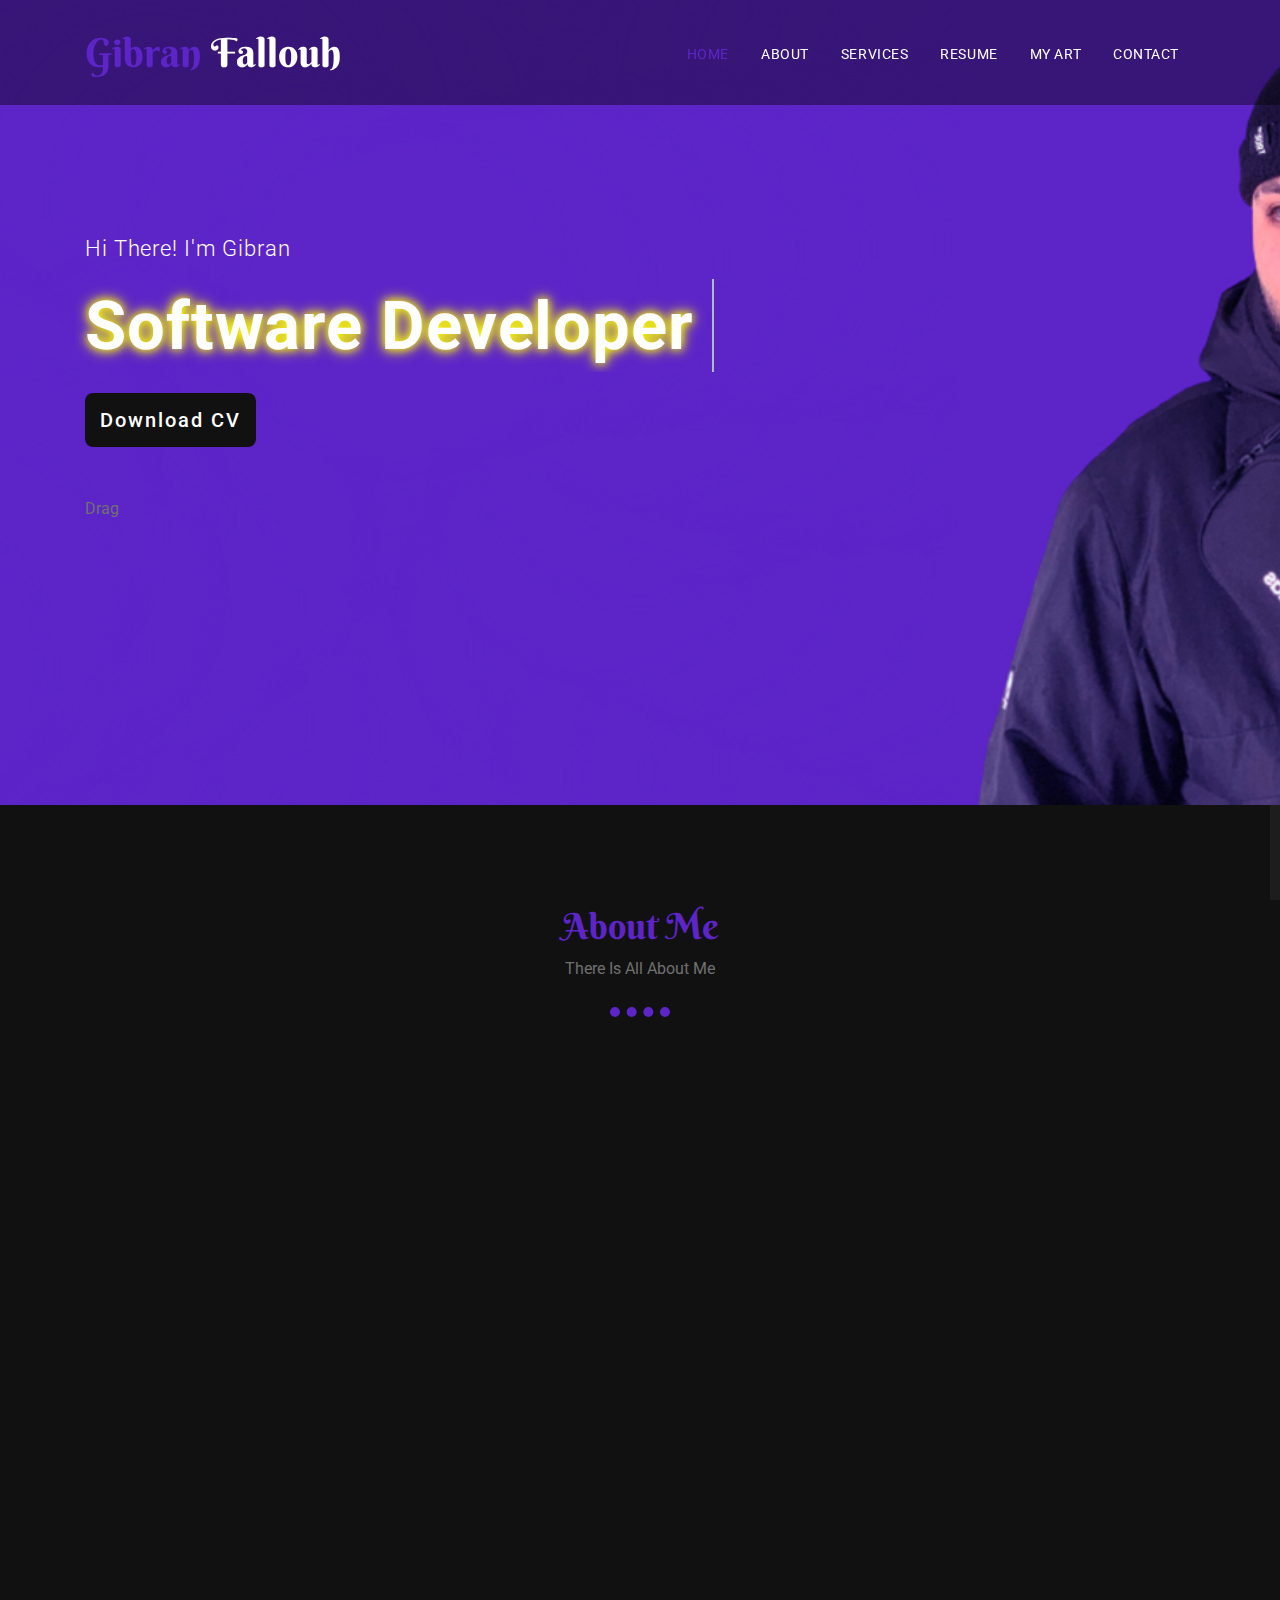
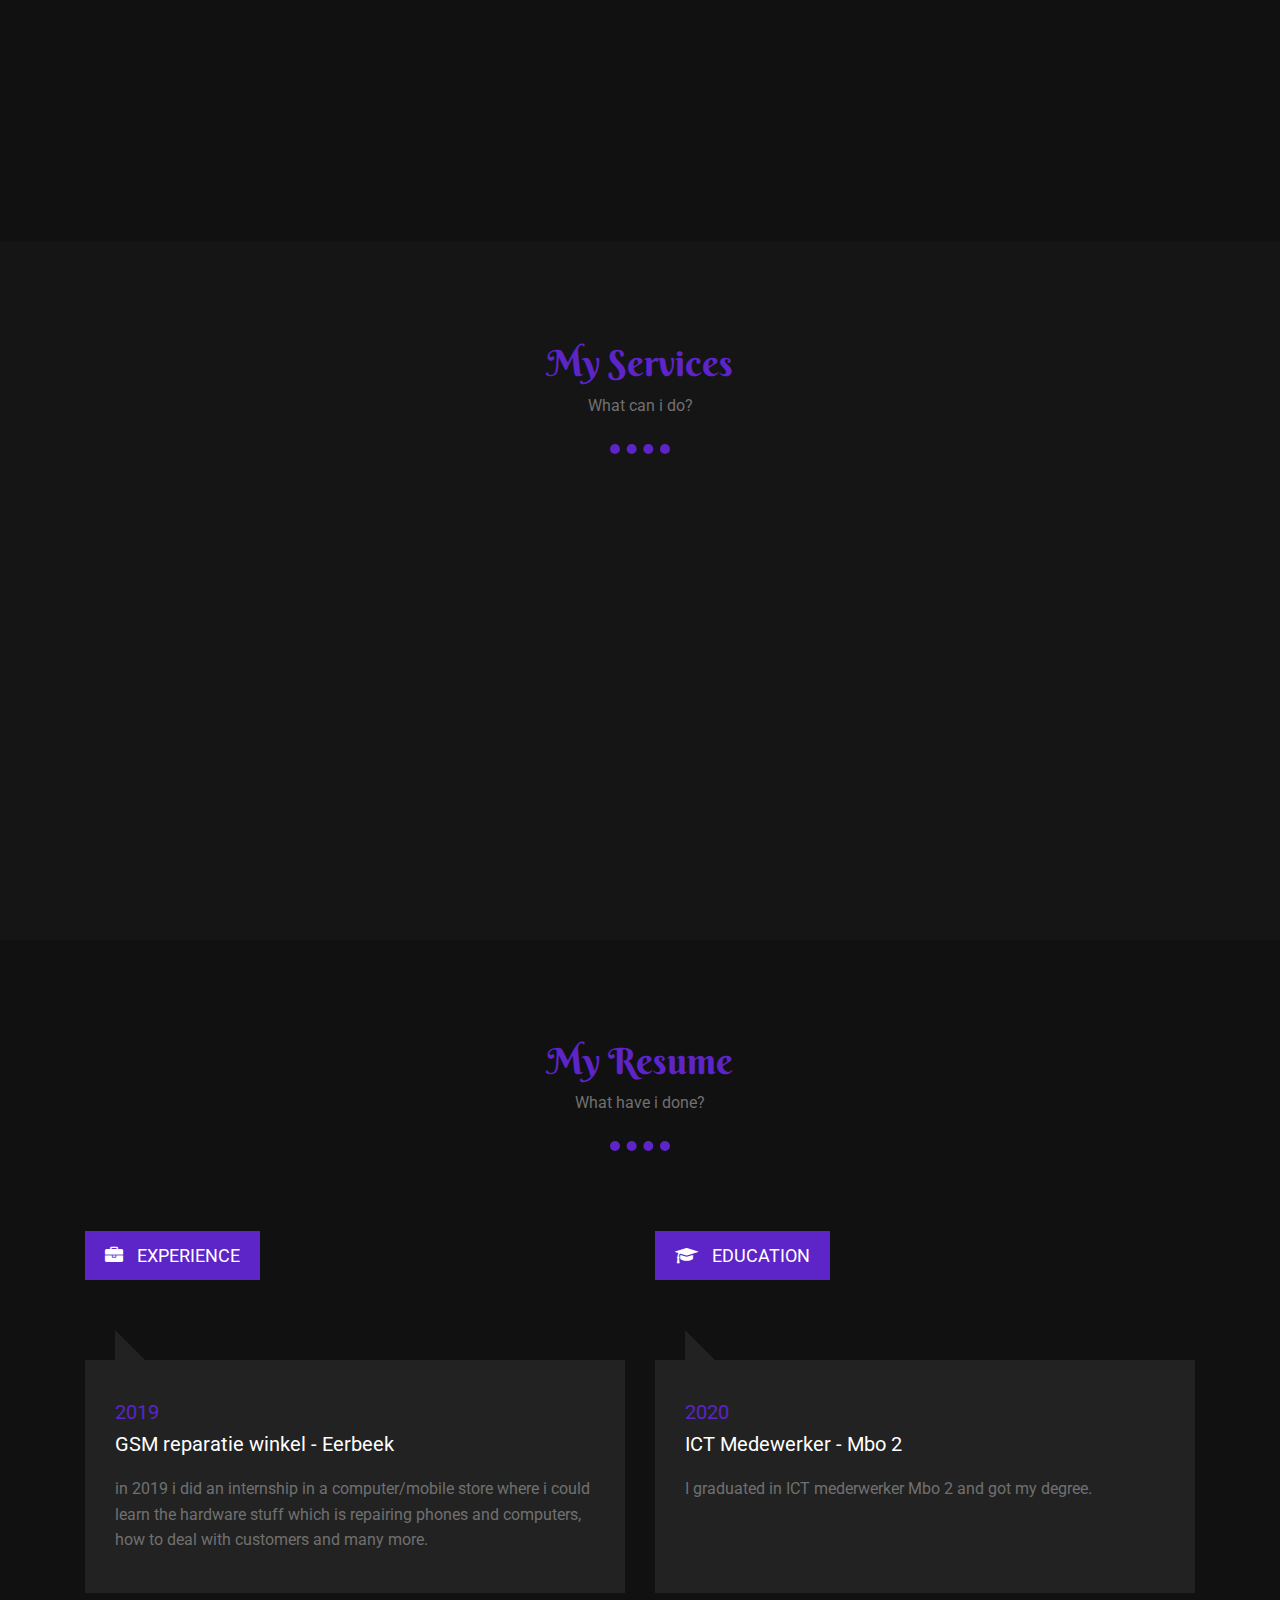
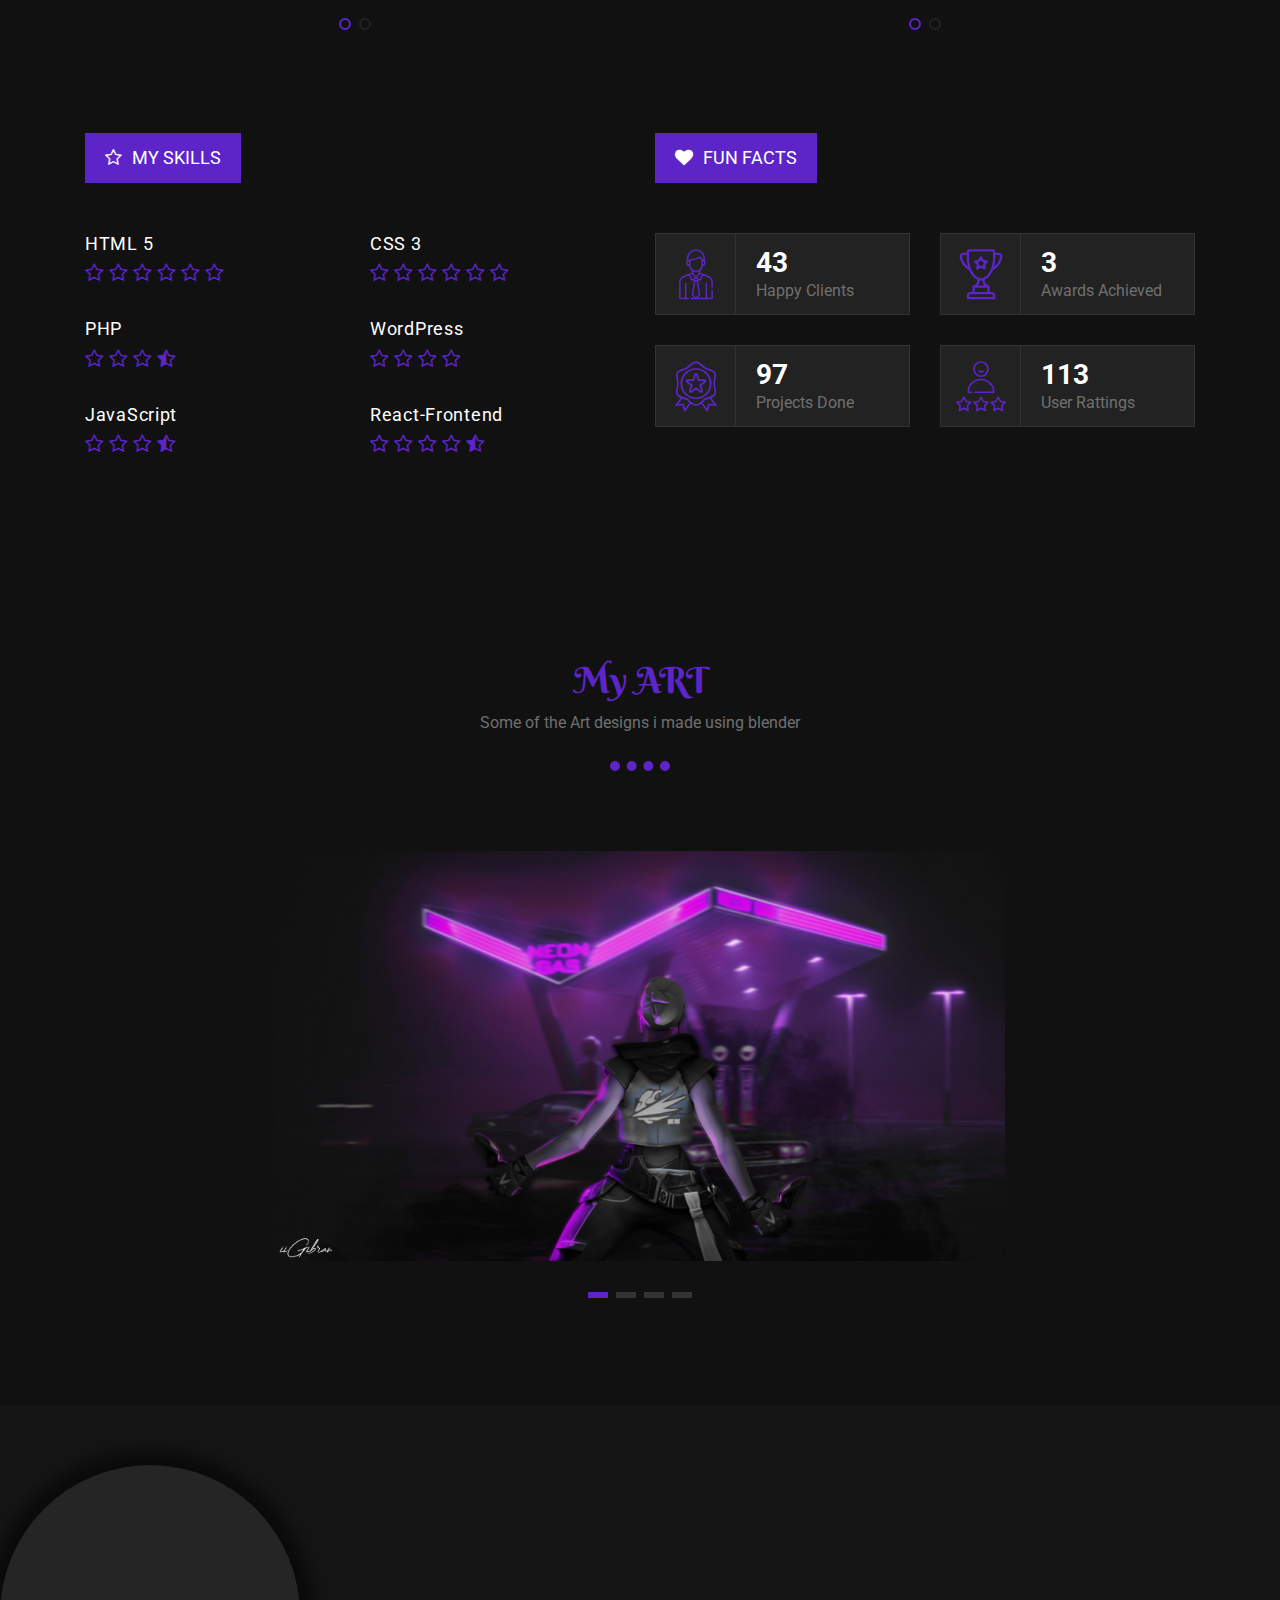
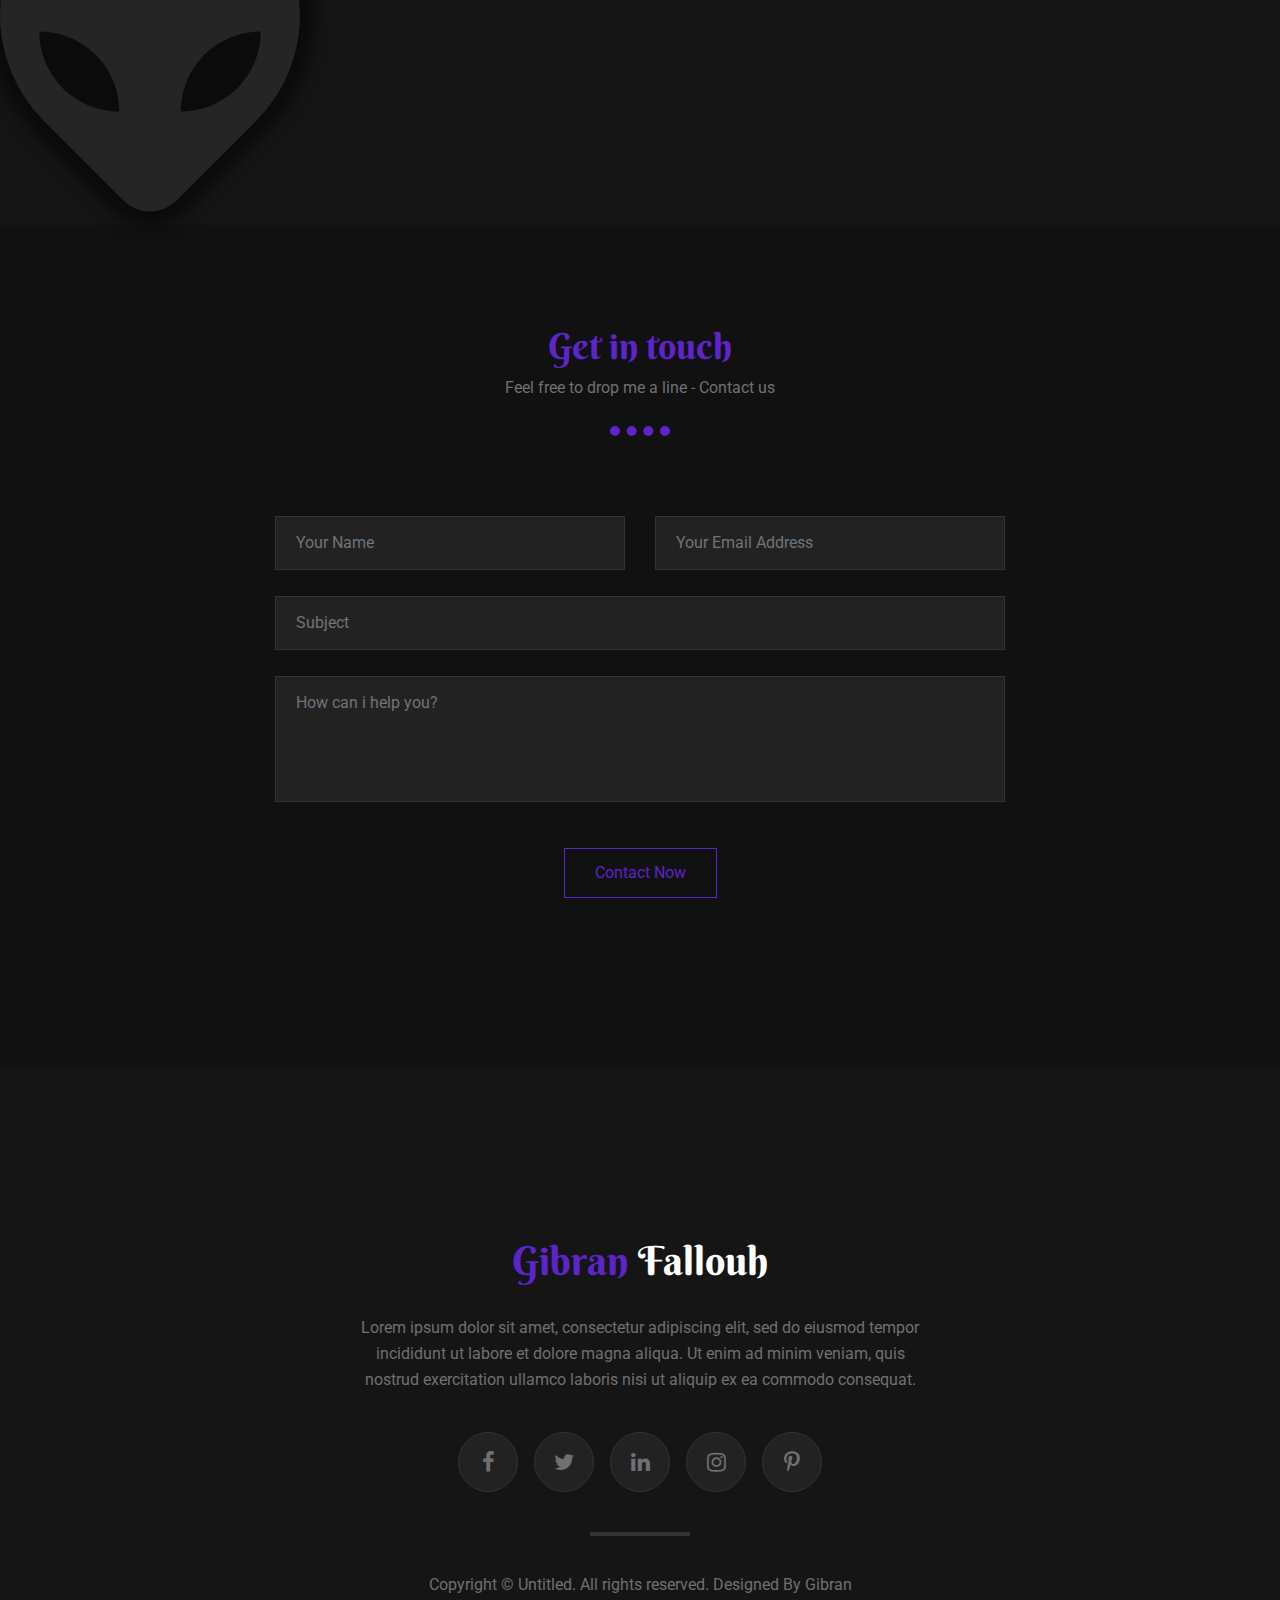
==== index.html @ d89bf800 "Add files via upload" ====
<!DOCTYPE html>
<html lang="en">
<head>
	<!-- Meta -->
	<meta charset="utf-8">
	<meta http-equiv="X-UA-Compatible" content="IE=edge">
	<meta name="viewport" content="width=device-width, initial-scale=1.0">
	<meta name="description" content="">
    <meta name="keywords" content="">
    <meta name="author" content="Awaiken Theme">
	<!-- Page Title -->
	<title>Gibran Portfolio</title>
	<!-- Google Fonts css-->
	<link href="https://fonts.googleapis.com/css?family=Berkshire+Swash%7CRoboto:300,400,400i,500,500i,700,700i,900" rel="stylesheet">
	<!-- Bootstrap css -->
	<link href="css/bootstrap.min.css" rel="stylesheet" media="screen">
	<!-- Font Awesome icon css-->
	<link href="css/font-awesome.min.css" rel="stylesheet" media="screen">
	<link href="css/flaticon.css" rel="stylesheet" media="screen">
	<!-- Swiper's CSS -->
	<link rel="stylesheet" href="css/swiper.min.css">
	<!-- Animated css -->
	<link href="css/animate.css" rel="stylesheet">
	<!-- Magnific Popup CSS -->
	<link href="css/magnific-popup.css" rel="stylesheet">
	<!-- Animation Headline CSS -->
	<link href="css/animation-headline.css" rel="stylesheet">
	<!-- Slick nav css -->
	<link rel="stylesheet" href="css/slicknav.css">
	<!-- Main custom css -->
	<link href="css/custom.css" rel="stylesheet" media="screen">
	<link href="css/scss.scss" rel="stylesheet" media="screen">
	<!-- HTML5 shim and Respond.js for IE8 support of HTML5 elements and media queries -->
    <!-- WARNING: Respond.js doesn't work if you view the page via file:// -->
    <!--[if lt IE 9]>
      <script src="https://oss.maxcdn.com/html5shiv/3.7.2/html5shiv.min.js"></script>
      <script src="https://oss.maxcdn.com/respond/1.4.2/respond.min.js"></script>
    <![endif]-->
</head>
<body data-spy="scroll" data-target="#main-navbar" data-offset="75">
	
<div id="progressbar"></div>
<div id="scrollpath"></div>

	<!-- Preloader starts -->
	<div class="preloader">
		<div class="loader">
			<div class="diamond"></div>
			<div class="diamond"></div>
			<div class="diamond"></div>
		</div>
	</div>
	<!-- Preloader Ends -->
	
	<!-- Header Section Start -->
	<header class="header">
		<nav class="navbar navbar-expand-md navbar-light fixed-top" id="main-navbar">
			<div class="container">
				<!-- Navbar Brand start -->
				<a class="navbar-brand" href="#">
					<h1><span>Gibran</span> Fallouh</h1>
				</a>
				<!-- Navbar Brand end -->
				
				<!-- Navigation Starts -->
				<ul class="navbar-nav ml-auto" id="main-menu">
					<li class="nav-item"><a class="nav-link active" href="#home">Home</a></li>
					<li class="nav-item"><a class="nav-link" href="#about">About</a></li>
					<li class="nav-item"><a class="nav-link" href="#services">Services</a></li>
					<li class="nav-item"><a class="nav-link" href="#resume">Resume</a></li>
					<li class="nav-item"><a class="nav-link" href="#art">My Art</a></li>
					<li class="nav-item"><a class="nav-link" href="#contact">Contact</a></li>
				</ul>
				<!-- Navigation Ends -->				
				
				<div class="navbar-toggle"></div>
				<div id="responsive-menu"></div>
			</div>
		</nav>	
	</header>
	<!-- Header Section End -->
	
	<!-- Banner Slider Section starts -->
	<div class="banner" id="home">
		<div class="container">
			<div class="row">
				<div class="col-lg-6">
					<!-- Banner Content Start -->
					<div class="banner-content">
						<h2 class="cd-headline clip">
							<span class="before-heading" >Hi There! I'm Gibran</span>
							<span class="cd-words-wrapper">
								<b class="is-visible" id="rgb-txt">Software Developer</b>
								<b id="rgb-txt">Web Developer</b>
								<b id="rgb-txt">Web Designer</b>
								<b id="rgb-txt">Gamer</b>
							</span>
						</h2>
						
						<a href="#" class="btn-download">Download CV</a>
					</div>


					<div class="glowy-blob">
						<div></div>
						<div></div>
						<div></div>
						<div></div>
						<div></div>
						<div></div>
						<div></div>
						<div></div>
						<div></div>
						<div></div>
						<div></div>
						<div></div>
						<div></div>
						<div></div>
						<div></div>
					</div>
					
					<span>Drag</span>
					
					<svg xmlns="http://www.w3.org/2000/svg" version="1.1">
					  <defs>
						<filter id="goo">
						  <feGaussianBlur in="SourceGraphic" stdDeviation="10" result="blur" />
						  <feColorMatrix in="blur" mode="matrix" values="1 0 0 0 0  0 1 0 0 0  0 0 1 0 0  0 0 0 19 -9" result="goo" />
						  <feComposite in="SourceGraphic" in2="goo" operator="atop"/>
						</filter>
					  </defs>
					</svg>

					
					<!-- Banner Content End -->
				</div>
			</div>
		</div>
	</div>
	<!-- Banner Slider Section ends -->
	
	<!-- About us Section Starts -->
	<section class="about-us" id="about">
		<div class="container">
			<div class="row">
				<div class="col-md-12">
					<!-- Section title start -->
					<div class="section-title">
						<h2>About Me</h2>
						<p>There Is All About Me</p>
					</div>
					<!-- Section title end -->
				</div>
			</div>
			
			<div class="row">
				<div class="col-lg-4">
					<!-- About image start -->
					<div class="about-image wow fadeInLeft" data-wow-delay="0.3s">
						<img src="images/pfp.jpeg" alt="" />
					</div>
					<!-- About image end -->
				</div>
				
				<div class="col-lg-8">
					<!-- About Content start -->
					<div class="about-content wow fadeInUp" data-wow-delay="0.8s">
						<h3><b id="rgb-txt" style="color: #fff; padding:0px">I'm Gibran</b></h3>
						<p>I'm a 21 year old student, i study Software Developer at <b style="color: #5D24C8;">Roc Nijmegen</b>, currenly im in the third year of my study so all i have left to finish Mbo 3 is 1 year. I love playing video games and <b style="color: #5D24C8;">coding</b>.<br> I believe that i am a very <b style="color: #5D24C8;">creative</b> person because im very into designing stuff and editing.</p>
						
						<p>In my free time i try to <b style="color: #5D24C8;">learn</b> new programming languages and try to practice coding by making websites, small projects etc.</p>
						
						<ul>
							<li><i class="flaticon-calendar"></i><b>Date of birth:</b> 10 may 2001</li>
							<li><i class="flaticon-flag"></i><b>Nationality:</b> Dutch</li>
							<li><i class="flaticon-freelance"></i><b>Study:</b> Software Developer <b style="color: #5D24C8;">Mbo 4 Roc Nijmegen</b></li>
							<li><i class="flaticon-phone-call"></i><b>Phone:</b> +31 685817015</li>
							<li><i class="flaticon-placeholder"></i><b>Address:</b> Velp, The Netherlands</li>
							<li><i class="flaticon-email"></i><b>Email:</b> 2001.gibran.fallouh@gmail.com</li>
							<li><i class="flaticon-translation"></i><b>Spoken Langages:</b> English - Dutch - Arabic</li>

						</ul>
					<br><br><br>
							<a style="position:relative; background-color: #5D24C8;" href="#" class="btn-download">Download CV?</a>

					</div>

					<!-- About Content End -->
				</div>
			</div>
		</div>
	</section>
	<!-- About us Section Ends -->
	
	<!-- Services Section Starts -->
	<section class="services" id="services">
		<div class="container">
			<div class="row">
				<div class="col-md-12">
					<!-- Section title start -->
					<div class="section-title">
						<h2>My Services</h2>
						<p>What can i do?</p>
					</div>
					<!-- Section title end -->
				</div>
			</div>
			
			<div class="row">
				<div class="col-md-4">
					<!-- Service Single Start -->
					<div class="service-single wow fadeInUp" data-wow-delay="0.3s">
						<div class="icon-box">
							<i class="flaticon-idea"></i>
						</div>
						
						<h3>Web Design</h3>
						<p>I can design websites to make them look modern, simple, creative and responsive aswell! this proftolio is an example of my work.</p>
					</div>
					<!-- Service Single End -->
				</div>
				
				<div class="col-md-4">
					<!-- Service Single Start -->
					<div class="service-single wow fadeInUp" data-wow-delay="0.6s">
						<div class="icon-box">
							<i class="flaticon-translation"></i>
						</div>
						
						<h3>Web Developer</h3>
						<p>Developing a website is something i can surely do i have had multiple projects where i made websites for school and for my self.</p>
					</div>
					<!-- Service Single End -->
				</div>
				
				<div class="col-md-4">
					<!-- Service Single Start -->
					<div class="service-single wow fadeInUp" data-wow-delay="0.9s">
						<div class="icon-box">
							<i class="flaticon-support"></i>
						</div>
						
						<h3>Gaming</h3>
						<p>Aside from coding im a Gamer i play games since i was a child i try to combind my gaming hobby with designing and coding.</p>
					</div>
					<!-- Service Single End -->
				</div>
				
			</div>
		</div>
	</section>
	<!-- Services Section Ends -->
	
	<!-- My Resume Section Starts -->
	<section class="my-resume" id="resume">
		<div class="container">
			<div class="row">
				<div class="col-md-12">
					<!-- Section title start -->
					<div class="section-title">
						<h2>My Resume</h2>
						<p>What have i done?</p>
					</div>
					<!-- Section title end -->
				</div>
			</div>
			
			<div class="row mb-5 pb-5">
				<div class="col-md-6">
					<div class="experience">
						<h3 class="sub-title"><i class="fa fa-briefcase"></i> Experience</h3>
						
						<!-- Experience Slider Start -->
						<div class="swiper-container experience-slider">
							<div class="swiper-wrapper">

								<!-- Experience Slide start -->
								<div class="swiper-slide">
									<div class="experience-single">
										<h5>2019</h5>
										<h4>GSM reparatie winkel - Eerbeek</h4>
										<p>in 2019 i did an internship in a computer/mobile store where i could learn the hardware stuff which is repairing phones and computers, how to deal with customers and many more.</p>
									</div>
								</div>
								<!-- Experience Slide end -->
								
								<!-- Experience Slide start -->
								<div class="swiper-slide">
									<div class="experience-single">
										<h5>2021</h5>
										<h4>Next@work - Arnhem</h4>
										<p>in 2021 i did an internship at the company Next@work, i had to make a website for the company which helped me alot with coding in frontend and backend + designing i did learn alot from it.</p>
									</div>
								</div>
								<!-- Experience Slide end -->
							</div>
							
							<!-- Experience Pagination Start -->
							<div class="experience-pagination"></div>
							<!-- Experience Pagination Start -->
						</div>
						<!-- Experience Slider Start -->
					</div>
				</div>
				
				<div class="col-md-6">
					<div class="education">
						<h3 class="sub-title"><i class="fa fa-graduation-cap"></i> Education</h3>
						
						<!-- Education Slider Start -->
						<div class="swiper-container education-slider">
							<div class="swiper-wrapper">
								<!-- Experience Slide start -->
								<div class="swiper-slide">
									<div class="experience-single">
										<h5>2020</h5>
										<h4>ICT Medewerker - Mbo 2</h4>
										<p>I graduated in ICT mederwerker Mbo 2 and got my degree. <br><br><br></p>
									</div>
								</div>
								<!-- Experience Slide end -->
								
								<!-- Experience Slide start -->
								<div class="swiper-slide">
									<div class="experience-single">
										<h5>2024</h5>
										<h4>Software Developer - MBO 4 ROC Nijmegen</h4>
										<p>Soon. :) <br><br><br></p>
									</div>
								</div>
								<!-- Experience Slide end -->
							</div>
						
							<!-- Education Pagination Start -->
							<div class="education-pagination"></div>
							<!-- Education Pagination Start -->
						</div>
						<!-- Education Slider End -->
					</div>
				</div>
			</div>
			
			<div class="row">
				<div class="col-md-6">
					<div class="skill">
						<h3 class="sub-title"><i class="fa fa-star-o"></i>My Skills</h3>
						
						<!-- Skill Content Start -->
						<div class="skill-content">
							<div class="row">
								<div class="col-md-6">
									<!-- Skill Single Start -->
									<div class="skill-single">
										<h5>HTML 5</h5>
										<div class="skill-ratting">
											<i class="fa fa-star-o"></i>
											<i class="fa fa-star-o"></i>
											<i class="fa fa-star-o"></i>
											<i class="fa fa-star-o"></i>
											<i class="fa fa-star-o"></i>
											<i class="fa fa-star-o"></i>

										</div>
									</div>
									<!-- Skill Single End -->
								</div>
								
								<div class="col-md-6">
									<!-- Skill Single Start -->
									<div class="skill-single">
										<h5>CSS 3</h5>
										<div class="skill-ratting">
											<i class="fa fa-star-o"></i>
											<i class="fa fa-star-o"></i>
											<i class="fa fa-star-o"></i>
											<i class="fa fa-star-o"></i>
											<i class="fa fa-star-o"></i>
											<i class="fa fa-star-o"></i>

										</div>
									</div>
									<!-- Skill Single End -->
								</div>
								
								<div class="col-md-6">
									<!-- Skill Single Start -->
									<div class="skill-single">
										<h5>PHP</h5>
										<div class="skill-ratting">
											<i class="fa fa-star-o"></i>
											<i class="fa fa-star-o"></i>
											<i class="fa fa-star-o"></i>
											<i class="fa fa-star-half-o"></i>
										</div>
									</div>
									<!-- Skill Single End -->
								</div>
								
								<div class="col-md-6">
									<!-- Skill Single Start -->
									<div class="skill-single">
										<h5>WordPress</h5>
										<div class="skill-ratting">
											<i class="fa fa-star-o"></i>
											<i class="fa fa-star-o"></i>
											<i class="fa fa-star-o"></i>
											<i class="fa fa-star-o"></i>

										</div>
									</div>
									<!-- Skill Single End -->
								</div>
								
								<div class="col-md-6">
									<!-- Skill Single Start -->
									<div class="skill-single">
										<h5>JavaScript</h5>
										<div class="skill-ratting">
											<i class="fa fa-star-o"></i>
											<i class="fa fa-star-o"></i>
											<i class="fa fa-star-o"></i>
											<i class="fa fa-star-half-o"></i>
										</div>
									</div>
									<!-- Skill Single End -->
								</div>
								
								<div class="col-md-6">
									<!-- Skill Single Start -->
									<div class="skill-single">
										<h5>React-Frontend</h5>
										<div class="skill-ratting">
											<i class="fa fa-star-o"></i>
											<i class="fa fa-star-o"></i>
											<i class="fa fa-star-o"></i>
											<i class="fa fa-star-o"></i>
											<i class="fa fa-star-half-o"></i>
										</div>
									</div>
									<!-- Skill Single End -->
								</div>
							</div>
						</div>
						<!-- Skill Content End -->
					</div>
				</div>
				
				<div class="col-md-6">
					<div class="counter-stats">
						<h3 class="sub-title"><i class="fa fa-heart"></i>Fun Facts</h3>
						<div class="counter-content">
							<div class="row">
								<div class="col-md-6">
									<!-- Counter Single Start -->
									<div class="counter-single">
										<div class="icon-box">
											<i class="flaticon-employee"></i>
										</div>
										<h4 class="counter">43</h4>
										<p>Happy Clients</p>
									</div>
									<!-- Counter Single End -->
								</div>
								
								<div class="col-md-6">
									<!-- Counter Single Start -->
									<div class="counter-single">
										<div class="icon-box">
											<i class="flaticon-trophy"></i>
										</div>
										<h4 class="counter">3</h4>
										<p>Awards Achieved</p>
									</div>
									<!-- Counter Single End -->
								</div>
								
								<div class="col-md-6">
									<!-- Counter Single Start -->
									<div class="counter-single">
										<div class="icon-box">
											<i class="flaticon-award"></i>
										</div>
										<h4 class="counter">97</h4>
										<p>Projects Done</p>
									</div>
									<!-- Counter Single End -->
								</div>
								
								<div class="col-md-6">
									<!-- Counter Single Start -->
									<div class="counter-single">
										<div class="icon-box">
											<i class="flaticon-customer"></i>
										</div>
										<h4 class="counter">113</h4>
										<p>User Rattings</p>
									</div>
									<!-- Counter Single End -->
								</div>
							</div>
						</div>
					</div>
				</div>
			</div>
		</div>
	</section>
	<!-- My Resume Section Ends -->
		<!-- Testimonial Section stars -->
		<section id="art" class="testimonials">
			<div class="container">
				<div class="row">
					<div class="col-md-12">
						<!-- Section title start -->
						<div class="section-title">
							<h2>My ART</h2>
							<p>Some of the Art designs i made using blender</p>
						</div>
						<!-- Section title end -->
					</div>
				</div>
				
				<div class="row">
					<div class="col-md-8 offset-md-2">	
						<div class="swiper-container testimonial-slider">
							<div class="swiper-wrapper">
								<!-- Testimonial Slide start -->
								<div class="swiper-slide">
									<div class="testimonial-single">
											<img class="slides-img" src="images/jett.png" alt="" />
									</div>
								</div>
								<!-- Testimonial Slide end -->
								
								<!-- Testimonial Slide start -->
								<div class="swiper-slide">
									<div class="testimonial-single">
											<img class="slides-img" src="images/phen.png" alt="" />
									</div>
								</div>
								<!-- Testimonial Slide end -->
								
								<!-- Testimonial Slide start -->
								<div class="swiper-slide">
									<div class="testimonial-single">
											<img class="slides-img" src="images/sage.png" alt="" />
									</div>
								</div>
								<!-- Testimonial Slide end -->

								<!-- Testimonial Slide start -->

								<div class="swiper-slide">
									<div class="testimonial-single">
											<img class="slides-img" src="images/cypher.png" alt="" />
									</div>
								</div>
								<!-- Testimonial Slide end -->

							</div>
							
							<div class="testimonial-pagination"></div>
						</div>
					</div>
				</div>
			</div>
		</section>
		<!-- Testimonial Section ends -->

	

	<!-- Brand Section Starts -->
	<div class="brand-sponser">
		<div class="container-eye">
			<div class="alien"></div>
		</div>
	</div>
	

	<!-- Brand Section Ends -->
	
	<!-- Contact us Section Starts -->
	<section class="contactus" id="contact">
		<div class="container">
			<div class="row">
				<div class="col-md-12">
					<!-- Section title start -->
					<div class="section-title">
						<h2>Get in touch</h2>
						<p>Feel free to drop me a line - Contact us</p>
					</div>
					<!-- Section title end -->
				</div>
			</div>
			
			<div class="row">
				<div class="col-md-8 offset-md-2">
					<!-- Contact Form start -->
					<div class="contact-form">
						<form id="contactForm" action="#" method="post">
							<div class="row">
								<div class="form-group col-md-6 col-sm-6">
									<input type="text" class="form-control" placeholder="Your Name">
								</div>
								
								<div class="form-group col-md-6 col-sm-6">
									<input type="email" class="form-control" placeholder="Your Email Address">
								</div>
								
								<div class="form-group col-md-12 col-sm-12">
									<input type="text" class="form-control" placeholder="Subject">
								</div>
								
								<div class="form-group col-md-12 col-sm-12">
									<textarea rows="4" class="form-control" placeholder="How can i help you?"></textarea>
								</div>
								
								<div class="col-md-12 col-sm-12 text-center">
									<button type="submit" class="btn-contact">Contact Now</button>
								</div>
							</div>
						</form>
					</div>
					<!-- Contact Form end -->
				</div>
			</div>
		</div>
	</section>
	<!-- Contact us Section Ends -->
	
	<!-- Contact Information Section Starts -->
	<div class="contact-information">
		<div class="container">
			<div class="row">
				<div class="col-lg-4">
					<!-- Contact info single start -->
					<div class="contact-info-single wow fadeInUp" data-wow-delay="0.3s">
						<h3>Address</h3>
						<p>- <br />The Netherlands</p>
					</div>
					<!-- Contact info single end -->
				</div>
				
				<div class="col-lg-4">
					<!-- Contact info single start -->
					<div class="contact-info-single wow fadeInUp" data-wow-delay="0.6s">
						<h3>Phone No.</h3>
						<p>+31 123456789 <br />+31 123456789 </p>
					</div>
					<!-- Contact info single end -->
				</div>
				
				<div class="col-lg-4">
					<!-- Contact info single start -->
					<div class="contact-info-single wow fadeInUp" data-wow-delay="0.9s">
						<h3>Email</h3>
						<p>fake@email.com<br />fake@email.com</p>
					</div>
					<!-- Contact info single end -->
				</div>
			</div>
		</div>
	</div>
	<!-- Contact Information Section Ends -->
	
	<!-- Footer Section starts -->
	<footer class="main-footer">
		<div class="container">
			<div class="row">
				<div class="col-md-12">
					<!-- Footer Logo start -->
					<div class="footer-logo">
						<h1><span>Gibran</span> Fallouh</h1>
					</div>
					<!-- Footer Logo end -->
					
					<!-- Footer About start -->
					<div class="footer-about">
						<p>Lorem ipsum dolor sit amet, consectetur adipiscing elit, sed do eiusmod tempor incididunt ut labore et dolore magna aliqua. Ut enim ad minim veniam, quis nostrud exercitation ullamco laboris nisi ut aliquip ex ea commodo consequat.</p>
					</div>
					<!-- Footer About end -->
					
					<!-- Footer Social Link start -->
					<div class="footer-social">
						<a href="#"><i class="fa fa-facebook"></i></a>
						<a href="#"><i class="fa fa-twitter"></i></a>
						<a href="#"><i class="fa fa-linkedin"></i></a>
						<a href="#"><i class="fa fa-instagram"></i></a>
						<a href="#"><i class="fa fa-pinterest-p"></i></a>
					</div>
					<!-- Footer Social Link end -->
					
					<!-- Footer Copyright start -->
					<div class="footer-copyright">
						<p>Copyright &copy; Untitled. All rights reserved. Designed By Gibran</p>
					</div>
					<!-- Footer Copyright end -->
				</div>
			</div>
		</div>
	</footer>
	<!-- Footer Section Ends -->
	
	<!-- Jquery Library File -->
	<script src="js/jquery-1.12.4.min.js"></script>
	<!-- Bootstrap js file -->
	<script src="js/bootstrap.min.js"></script>
	<!-- Wow js file -->
	<script src="js/wow.js"></script>
	<!-- Swiper Carousel js file -->
	<script src="js/swiper.min.js"></script>
	<!-- Counterup js file -->
	<script src="js/waypoints.min.js"></script>
    <script src="js/jquery.counterup.min.js"></script>
	<!-- Isotop js file -->
	<script src="js/isotope.min.js"></script>
	<!-- Magnific Popup core JS file -->
	<script src="js/jquery.magnific-popup.min.js"></script>
	<!-- Slick Nav js file -->
	<script src="js/jquery.slicknav.js"></script>
	<!-- SmoothScroll -->
	<script src="js/SmoothScroll.js"></script>
	<!-- Animated Headline js file -->
	<script src="js/animation-headline.js"></script>
    <!-- Main Custom js file -->
	<script src="js/function.js"></script>

	<script type="text/javascript">
		let progress = document.getElementById('progressbar');
		let totalHeight = document.body.scrollHeight - window.innerHeight;
		window.onscroll = function(){
			let progressHeight = (window.pageYOffset / totalHeight) * 100;
			progress.style.height = progressHeight + "%";
		}
	</script>
</body>
</html>
---- css/flaticon.css ----
/*
  	Flaticon icon font: Flaticon
  	Creation date: 15/01/2019 11:09
*/

@font-face {
  font-family: "Flaticon";
  src: url("../fonts/Flaticon.eot");
  src: url("../fonts/Flaticon.eot?#iefix") format("embedded-opentype"),
       url("../fonts/Flaticon.woff") format("woff"),
       url("../fonts/Flaticon.ttf") format("truetype"),
       url("../fonts/Flaticon.svg#Flaticon") format("svg");
  font-weight: normal;
  font-style: normal;
}

@media screen and (-webkit-min-device-pixel-ratio:0) {
  @font-face {
    font-family: "Flaticon";
    src: url("../fonts/Flaticon.svg#Flaticon") format("svg");
  }
}

[class^="flaticon-"]:before, [class*=" flaticon-"]:before,
[class^="flaticon-"]:after, [class*=" flaticon-"]:after {   
	font-family: Flaticon;
	font-style: normal;
}

.flaticon-users:before { content: "\f100"; }
.flaticon-employee:before { content: "\f101"; }
.flaticon-calendar:before { content: "\f102"; }
.flaticon-flag:before { content: "\f103"; }
.flaticon-freelance:before { content: "\f104"; }
.flaticon-phone-call:before { content: "\f105"; }
.flaticon-translation:before { content: "\f106"; }
.flaticon-email:before { content: "\f107"; }
.flaticon-skype:before { content: "\f108"; }
.flaticon-idea:before { content: "\f109"; }
.flaticon-growth:before { content: "\f10a"; }
.flaticon-support:before { content: "\f10b"; }
.flaticon-customer-service:before { content: "\f10c"; }
.flaticon-settings:before { content: "\f10d"; }
.flaticon-settings-1:before { content: "\f10e"; }
.flaticon-controls:before { content: "\f10f"; }
.flaticon-controls-1:before { content: "\f110"; }
.flaticon-settings-2:before { content: "\f111"; }
.flaticon-award:before { content: "\f112"; }
.flaticon-trophy:before { content: "\f113"; }
.flaticon-quality:before { content: "\f114"; }
.flaticon-customer:before { content: "\f115"; }
.flaticon-coffee-cup:before { content: "\f116"; }
.flaticon-open-book:before { content: "\f117"; }
.flaticon-resume:before { content: "\f118"; }
.flaticon-mortarboard:before { content: "\f119"; }
.flaticon-placeholder:before { content: "\f11a"; }
---- css/animation-headline.css ----
.cd-title {
  position: relative;
  height: 160px;
  line-height: 230px;
  text-align: center;
}
.cd-title h1 {
  font-size: 2.4rem;
  font-weight: 700;
}
@media only screen and (min-width: 768px) {
  .cd-title {
    line-height: 250px;
  }
}
@media only screen and (min-width: 1170px) {
  .cd-title {
    height: 200px;
    line-height: 300px;
  }
  .cd-title h1 {
    font-size: 3rem;
  }
}

.cd-intro {
  width: 90%;
  max-width: 768px;
  text-align: center;
}

.cd-intro {
  margin: 4em auto;
}
@media only screen and (min-width: 768px) {
  .cd-intro {
    margin: 5em auto;
  }
}
@media only screen and (min-width: 1170px) {
  .cd-intro {
    margin: 6em auto;
  }
}

.cd-headline {
  font-size: 3rem;
  line-height: 1.2;
}
@media only screen and (min-width: 768px) {
  .cd-headline {
    font-size: 4.4rem;
    font-weight: 300;
  }
}
@media only screen and (min-width: 1170px) {
  .cd-headline {
    font-size: 6rem;
  }
}

.cd-words-wrapper {
  display: inline-block;
  position: relative;
  text-align: left;
}
.cd-words-wrapper b {
  display: inline-block;
  position: absolute;
  white-space: nowrap;
  left: 0;
  top: 0;
}
.cd-words-wrapper b.is-visible {
  position: relative;
}
.no-js .cd-words-wrapper b {
  opacity: 0;
}
.no-js .cd-words-wrapper b.is-visible {
  opacity: 1;
}

/* -------------------------------- 

xrotate-1 

-------------------------------- */
.cd-headline.rotate-1 .cd-words-wrapper {
  -webkit-perspective: 300px;
  -moz-perspective: 300px;
  perspective: 300px;
}
.cd-headline.rotate-1 b {
  opacity: 0;
  -webkit-transform-origin: 50% 100%;
  -moz-transform-origin: 50% 100%;
  -ms-transform-origin: 50% 100%;
  -o-transform-origin: 50% 100%;
  transform-origin: 50% 100%;
  -webkit-transform: rotateX(180deg);
  -moz-transform: rotateX(180deg);
  -ms-transform: rotateX(180deg);
  -o-transform: rotateX(180deg);
  transform: rotateX(180deg);
}
.cd-headline.rotate-1 b.is-visible {
  opacity: 1;
  -webkit-transform: rotateX(0deg);
  -moz-transform: rotateX(0deg);
  -ms-transform: rotateX(0deg);
  -o-transform: rotateX(0deg);
  transform: rotateX(0deg);
  -webkit-animation: cd-rotate-1-in 1.2s;
  -moz-animation: cd-rotate-1-in 1.2s;
  animation: cd-rotate-1-in 1.2s;
}
.cd-headline.rotate-1 b.is-hidden {
  -webkit-transform: rotateX(180deg);
  -moz-transform: rotateX(180deg);
  -ms-transform: rotateX(180deg);
  -o-transform: rotateX(180deg);
  transform: rotateX(180deg);
  -webkit-animation: cd-rotate-1-out 1.2s;
  -moz-animation: cd-rotate-1-out 1.2s;
  animation: cd-rotate-1-out 1.2s;
}

@-webkit-keyframes cd-rotate-1-in {
  0% {
    -webkit-transform: rotateX(180deg);
    opacity: 0;
  }
  35% {
    -webkit-transform: rotateX(120deg);
    opacity: 0;
  }
  65% {
    opacity: 0;
  }
  100% {
    -webkit-transform: rotateX(360deg);
    opacity: 1;
  }
}
@-moz-keyframes cd-rotate-1-in {
  0% {
    -moz-transform: rotateX(180deg);
    opacity: 0;
  }
  35% {
    -moz-transform: rotateX(120deg);
    opacity: 0;
  }
  65% {
    opacity: 0;
  }
  100% {
    -moz-transform: rotateX(360deg);
    opacity: 1;
  }
}
@keyframes cd-rotate-1-in {
  0% {
    -webkit-transform: rotateX(180deg);
    -moz-transform: rotateX(180deg);
    -ms-transform: rotateX(180deg);
    -o-transform: rotateX(180deg);
    transform: rotateX(180deg);
    opacity: 0;
  }
  35% {
    -webkit-transform: rotateX(120deg);
    -moz-transform: rotateX(120deg);
    -ms-transform: rotateX(120deg);
    -o-transform: rotateX(120deg);
    transform: rotateX(120deg);
    opacity: 0;
  }
  65% {
    opacity: 0;
  }
  100% {
    -webkit-transform: rotateX(360deg);
    -moz-transform: rotateX(360deg);
    -ms-transform: rotateX(360deg);
    -o-transform: rotateX(360deg);
    transform: rotateX(360deg);
    opacity: 1;
  }
}
@-webkit-keyframes cd-rotate-1-out {
  0% {
    -webkit-transform: rotateX(0deg);
    opacity: 1;
  }
  35% {
    -webkit-transform: rotateX(-40deg);
    opacity: 1;
  }
  65% {
    opacity: 0;
  }
  100% {
    -webkit-transform: rotateX(180deg);
    opacity: 0;
  }
}
@-moz-keyframes cd-rotate-1-out {
  0% {
    -moz-transform: rotateX(0deg);
    opacity: 1;
  }
  35% {
    -moz-transform: rotateX(-40deg);
    opacity: 1;
  }
  65% {
    opacity: 0;
  }
  100% {
    -moz-transform: rotateX(180deg);
    opacity: 0;
  }
}
@keyframes cd-rotate-1-out {
  0% {
    -webkit-transform: rotateX(0deg);
    -moz-transform: rotateX(0deg);
    -ms-transform: rotateX(0deg);
    -o-transform: rotateX(0deg);
    transform: rotateX(0deg);
    opacity: 1;
  }
  35% {
    -webkit-transform: rotateX(-40deg);
    -moz-transform: rotateX(-40deg);
    -ms-transform: rotateX(-40deg);
    -o-transform: rotateX(-40deg);
    transform: rotateX(-40deg);
    opacity: 1;
  }
  65% {
    opacity: 0;
  }
  100% {
    -webkit-transform: rotateX(180deg);
    -moz-transform: rotateX(180deg);
    -ms-transform: rotateX(180deg);
    -o-transform: rotateX(180deg);
    transform: rotateX(180deg);
    opacity: 0;
  }
}
/* -------------------------------- 

xtype 

-------------------------------- */
.cd-headline.type .cd-words-wrapper {
  vertical-align: top;
  overflow: hidden;
}
.cd-headline.type .cd-words-wrapper::after {
  /* vertical bar */
  content: '';
  position: absolute;
  right: 0;
  top: 50%;
  bottom: auto;
  -webkit-transform: translateY(-50%);
  -moz-transform: translateY(-50%);
  -ms-transform: translateY(-50%);
  -o-transform: translateY(-50%);
  transform: translateY(-50%);
  height: 90%;
  width: 1px;
  background-color: #aebcb9;
}
.cd-headline.type .cd-words-wrapper.waiting::after {
  -webkit-animation: cd-pulse 1s infinite;
  -moz-animation: cd-pulse 1s infinite;
  animation: cd-pulse 1s infinite;
}
.cd-headline.type .cd-words-wrapper.selected {
  background-color: #aebcb9;
}
.cd-headline.type .cd-words-wrapper.selected::after {
  visibility: hidden;
}
.cd-headline.type .cd-words-wrapper.selected b {
  color: #0d0d0d;
}
.cd-headline.type b {
  visibility: hidden;
}
.cd-headline.type b.is-visible {
  visibility: visible;
}
.cd-headline.type i {
  position: absolute;
  visibility: hidden;
}
.cd-headline.type i.in {
  position: relative;
  visibility: visible;
}

@-webkit-keyframes cd-pulse {
  0% {
    -webkit-transform: translateY(-50%) scale(1);
    opacity: 1;
  }
  40% {
    -webkit-transform: translateY(-50%) scale(0.9);
    opacity: 0;
  }
  100% {
    -webkit-transform: translateY(-50%) scale(0);
    opacity: 0;
  }
}
@-moz-keyframes cd-pulse {
  0% {
    -moz-transform: translateY(-50%) scale(1);
    opacity: 1;
  }
  40% {
    -moz-transform: translateY(-50%) scale(0.9);
    opacity: 0;
  }
  100% {
    -moz-transform: translateY(-50%) scale(0);
    opacity: 0;
  }
}
@keyframes cd-pulse {
  0% {
    -webkit-transform: translateY(-50%) scale(1);
    -moz-transform: translateY(-50%) scale(1);
    -ms-transform: translateY(-50%) scale(1);
    -o-transform: translateY(-50%) scale(1);
    transform: translateY(-50%) scale(1);
    opacity: 1;
  }
  40% {
    -webkit-transform: translateY(-50%) scale(0.9);
    -moz-transform: translateY(-50%) scale(0.9);
    -ms-transform: translateY(-50%) scale(0.9);
    -o-transform: translateY(-50%) scale(0.9);
    transform: translateY(-50%) scale(0.9);
    opacity: 0;
  }
  100% {
    -webkit-transform: translateY(-50%) scale(0);
    -moz-transform: translateY(-50%) scale(0);
    -ms-transform: translateY(-50%) scale(0);
    -o-transform: translateY(-50%) scale(0);
    transform: translateY(-50%) scale(0);
    opacity: 0;
  }
}
/* -------------------------------- 

xrotate-2 

-------------------------------- */
.cd-headline.rotate-2 .cd-words-wrapper {
  -webkit-perspective: 300px;
  -moz-perspective: 300px;
  perspective: 300px;
}
.cd-headline.rotate-2 i, .cd-headline.rotate-2 em {
  display: inline-block;
  -webkit-backface-visibility: hidden;
  backface-visibility: hidden;
}
.cd-headline.rotate-2 b {
  opacity: 0;
}
.cd-headline.rotate-2 i {
  -webkit-transform-style: preserve-3d;
  -moz-transform-style: preserve-3d;
  -ms-transform-style: preserve-3d;
  -o-transform-style: preserve-3d;
  transform-style: preserve-3d;
  -webkit-transform: translateZ(-20px) rotateX(90deg);
  -moz-transform: translateZ(-20px) rotateX(90deg);
  -ms-transform: translateZ(-20px) rotateX(90deg);
  -o-transform: translateZ(-20px) rotateX(90deg);
  transform: translateZ(-20px) rotateX(90deg);
  opacity: 0;
}
.is-visible .cd-headline.rotate-2 i {
  opacity: 1;
}
.cd-headline.rotate-2 i.in {
  -webkit-animation: cd-rotate-2-in 0.4s forwards;
  -moz-animation: cd-rotate-2-in 0.4s forwards;
  animation: cd-rotate-2-in 0.4s forwards;
}
.cd-headline.rotate-2 i.out {
  -webkit-animation: cd-rotate-2-out 0.4s forwards;
  -moz-animation: cd-rotate-2-out 0.4s forwards;
  animation: cd-rotate-2-out 0.4s forwards;
}
.cd-headline.rotate-2 em {
  -webkit-transform: translateZ(20px);
  -moz-transform: translateZ(20px);
  -ms-transform: translateZ(20px);
  -o-transform: translateZ(20px);
  transform: translateZ(20px);
}

.no-csstransitions .cd-headline.rotate-2 i {
  -webkit-transform: rotateX(0deg);
  -moz-transform: rotateX(0deg);
  -ms-transform: rotateX(0deg);
  -o-transform: rotateX(0deg);
  transform: rotateX(0deg);
  opacity: 0;
}
.no-csstransitions .cd-headline.rotate-2 i em {
  -webkit-transform: scale(1);
  -moz-transform: scale(1);
  -ms-transform: scale(1);
  -o-transform: scale(1);
  transform: scale(1);
}

.no-csstransitions .cd-headline.rotate-2 .is-visible i {
  opacity: 1;
}

@-webkit-keyframes cd-rotate-2-in {
  0% {
    opacity: 0;
    -webkit-transform: translateZ(-20px) rotateX(90deg);
  }
  60% {
    opacity: 1;
    -webkit-transform: translateZ(-20px) rotateX(-10deg);
  }
  100% {
    opacity: 1;
    -webkit-transform: translateZ(-20px) rotateX(0deg);
  }
}
@-moz-keyframes cd-rotate-2-in {
  0% {
    opacity: 0;
    -moz-transform: translateZ(-20px) rotateX(90deg);
  }
  60% {
    opacity: 1;
    -moz-transform: translateZ(-20px) rotateX(-10deg);
  }
  100% {
    opacity: 1;
    -moz-transform: translateZ(-20px) rotateX(0deg);
  }
}
@keyframes cd-rotate-2-in {
  0% {
    opacity: 0;
    -webkit-transform: translateZ(-20px) rotateX(90deg);
    -moz-transform: translateZ(-20px) rotateX(90deg);
    -ms-transform: translateZ(-20px) rotateX(90deg);
    -o-transform: translateZ(-20px) rotateX(90deg);
    transform: translateZ(-20px) rotateX(90deg);
  }
  60% {
    opacity: 1;
    -webkit-transform: translateZ(-20px) rotateX(-10deg);
    -moz-transform: translateZ(-20px) rotateX(-10deg);
    -ms-transform: translateZ(-20px) rotateX(-10deg);
    -o-transform: translateZ(-20px) rotateX(-10deg);
    transform: translateZ(-20px) rotateX(-10deg);
  }
  100% {
    opacity: 1;
    -webkit-transform: translateZ(-20px) rotateX(0deg);
    -moz-transform: translateZ(-20px) rotateX(0deg);
    -ms-transform: translateZ(-20px) rotateX(0deg);
    -o-transform: translateZ(-20px) rotateX(0deg);
    transform: translateZ(-20px) rotateX(0deg);
  }
}
@-webkit-keyframes cd-rotate-2-out {
  0% {
    opacity: 1;
    -webkit-transform: translateZ(-20px) rotateX(0);
  }
  60% {
    opacity: 0;
    -webkit-transform: translateZ(-20px) rotateX(-100deg);
  }
  100% {
    opacity: 0;
    -webkit-transform: translateZ(-20px) rotateX(-90deg);
  }
}
@-moz-keyframes cd-rotate-2-out {
  0% {
    opacity: 1;
    -moz-transform: translateZ(-20px) rotateX(0);
  }
  60% {
    opacity: 0;
    -moz-transform: translateZ(-20px) rotateX(-100deg);
  }
  100% {
    opacity: 0;
    -moz-transform: translateZ(-20px) rotateX(-90deg);
  }
}
@keyframes cd-rotate-2-out {
  0% {
    opacity: 1;
    -webkit-transform: translateZ(-20px) rotateX(0);
    -moz-transform: translateZ(-20px) rotateX(0);
    -ms-transform: translateZ(-20px) rotateX(0);
    -o-transform: translateZ(-20px) rotateX(0);
    transform: translateZ(-20px) rotateX(0);
  }
  60% {
    opacity: 0;
    -webkit-transform: translateZ(-20px) rotateX(-100deg);
    -moz-transform: translateZ(-20px) rotateX(-100deg);
    -ms-transform: translateZ(-20px) rotateX(-100deg);
    -o-transform: translateZ(-20px) rotateX(-100deg);
    transform: translateZ(-20px) rotateX(-100deg);
  }
  100% {
    opacity: 0;
    -webkit-transform: translateZ(-20px) rotateX(-90deg);
    -moz-transform: translateZ(-20px) rotateX(-90deg);
    -ms-transform: translateZ(-20px) rotateX(-90deg);
    -o-transform: translateZ(-20px) rotateX(-90deg);
    transform: translateZ(-20px) rotateX(-90deg);
  }
}
/* -------------------------------- 

xloading-bar 

-------------------------------- */
.cd-headline.loading-bar span {
  display: inline-block;
  padding: .2em 0;
}
.cd-headline.loading-bar .cd-words-wrapper {
  overflow: hidden;
  vertical-align: top;
}
.cd-headline.loading-bar .cd-words-wrapper::after {
  /* loading bar */
  content: '';
  position: absolute;
  left: 0;
  bottom: 0;
  height: 3px;
  width: 0;
  background: #0096a7;
  z-index: 2;
  -webkit-transition: width 0.3s -0.1s;
  -moz-transition: width 0.3s -0.1s;
  transition: width 0.3s -0.1s;
}
.cd-headline.loading-bar .cd-words-wrapper.is-loading::after {
  width: 100%;
  -webkit-transition: width 3s;
  -moz-transition: width 3s;
  transition: width 3s;
}
.cd-headline.loading-bar b {
  top: .2em;
  opacity: 0;
  -webkit-transition: opacity 0.3s;
  -moz-transition: opacity 0.3s;
  transition: opacity 0.3s;
}
.cd-headline.loading-bar b.is-visible {
  opacity: 1;
  top: 0;
}

/* -------------------------------- 

xslide 

-------------------------------- */
.cd-headline.slide span {
  display: inline-block;
  padding: .2em 0;
}
.cd-headline.slide .cd-words-wrapper {
  overflow: hidden;
  vertical-align: top;
}
.cd-headline.slide b {
  opacity: 0;
  top: .2em;
}
.cd-headline.slide b.is-visible {
  top: 0;
  opacity: 1;
  -webkit-animation: slide-in 0.6s;
  -moz-animation: slide-in 0.6s;
  animation: slide-in 0.6s;
}
.cd-headline.slide b.is-hidden {
  -webkit-animation: slide-out 0.6s;
  -moz-animation: slide-out 0.6s;
  animation: slide-out 0.6s;
}

@-webkit-keyframes slide-in {
  0% {
    opacity: 0;
    -webkit-transform: translateY(-100%);
  }
  60% {
    opacity: 1;
    -webkit-transform: translateY(20%);
  }
  100% {
    opacity: 1;
    -webkit-transform: translateY(0);
  }
}
@-moz-keyframes slide-in {
  0% {
    opacity: 0;
    -moz-transform: translateY(-100%);
  }
  60% {
    opacity: 1;
    -moz-transform: translateY(20%);
  }
  100% {
    opacity: 1;
    -moz-transform: translateY(0);
  }
}
@keyframes slide-in {
  0% {
    opacity: 0;
    -webkit-transform: translateY(-100%);
    -moz-transform: translateY(-100%);
    -ms-transform: translateY(-100%);
    -o-transform: translateY(-100%);
    transform: translateY(-100%);
  }
  60% {
    opacity: 1;
    -webkit-transform: translateY(20%);
    -moz-transform: translateY(20%);
    -ms-transform: translateY(20%);
    -o-transform: translateY(20%);
    transform: translateY(20%);
  }
  100% {
    opacity: 1;
    -webkit-transform: translateY(0);
    -moz-transform: translateY(0);
    -ms-transform: translateY(0);
    -o-transform: translateY(0);
    transform: translateY(0);
  }
}
@-webkit-keyframes slide-out {
  0% {
    opacity: 1;
    -webkit-transform: translateY(0);
  }
  60% {
    opacity: 0;
    -webkit-transform: translateY(120%);
  }
  100% {
    opacity: 0;
    -webkit-transform: translateY(100%);
  }
}
@-moz-keyframes slide-out {
  0% {
    opacity: 1;
    -moz-transform: translateY(0);
  }
  60% {
    opacity: 0;
    -moz-transform: translateY(120%);
  }
  100% {
    opacity: 0;
    -moz-transform: translateY(100%);
  }
}
@keyframes slide-out {
  0% {
    opacity: 1;
    -webkit-transform: translateY(0);
    -moz-transform: translateY(0);
    -ms-transform: translateY(0);
    -o-transform: translateY(0);
    transform: translateY(0);
  }
  60% {
    opacity: 0;
    -webkit-transform: translateY(120%);
    -moz-transform: translateY(120%);
    -ms-transform: translateY(120%);
    -o-transform: translateY(120%);
    transform: translateY(120%);
  }
  100% {
    opacity: 0;
    -webkit-transform: translateY(100%);
    -moz-transform: translateY(100%);
    -ms-transform: translateY(100%);
    -o-transform: translateY(100%);
    transform: translateY(100%);
  }
}
/* -------------------------------- 

xclip 

-------------------------------- */
.cd-headline.clip span {
  display: inline-block;
  padding: .2em 0;
}
.cd-headline.clip .cd-words-wrapper {
  overflow: hidden;
  vertical-align: top;
}
.cd-headline.clip .cd-words-wrapper::after {
  /* line */
  content: '';
  position: absolute;
  top: 0;
  right: 0;
  width: 2px;
  height: 100%;
  background-color: #aebcb9;
}
.cd-headline.clip b {
  opacity: 0;
}
.cd-headline.clip b.is-visible {
  opacity: 1;
}

/* -------------------------------- 

xzoom 

-------------------------------- */
.cd-headline.zoom .cd-words-wrapper {
  -webkit-perspective: 300px;
  -moz-perspective: 300px;
  perspective: 300px;
}
.cd-headline.zoom b {
  opacity: 0;
}
.cd-headline.zoom b.is-visible {
  opacity: 1;
  -webkit-animation: zoom-in 0.8s;
  -moz-animation: zoom-in 0.8s;
  animation: zoom-in 0.8s;
}
.cd-headline.zoom b.is-hidden {
  -webkit-animation: zoom-out 0.8s;
  -moz-animation: zoom-out 0.8s;
  animation: zoom-out 0.8s;
}

@-webkit-keyframes zoom-in {
  0% {
    opacity: 0;
    -webkit-transform: translateZ(100px);
  }
  100% {
    opacity: 1;
    -webkit-transform: translateZ(0);
  }
}
@-moz-keyframes zoom-in {
  0% {
    opacity: 0;
    -moz-transform: translateZ(100px);
  }
  100% {
    opacity: 1;
    -moz-transform: translateZ(0);
  }
}
@keyframes zoom-in {
  0% {
    opacity: 0;
    -webkit-transform: translateZ(100px);
    -moz-transform: translateZ(100px);
    -ms-transform: translateZ(100px);
    -o-transform: translateZ(100px);
    transform: translateZ(100px);
  }
  100% {
    opacity: 1;
    -webkit-transform: translateZ(0);
    -moz-transform: translateZ(0);
    -ms-transform: translateZ(0);
    -o-transform: translateZ(0);
    transform: translateZ(0);
  }
}
@-webkit-keyframes zoom-out {
  0% {
    opacity: 1;
    -webkit-transform: translateZ(0);
  }
  100% {
    opacity: 0;
    -webkit-transform: translateZ(-100px);
  }
}
@-moz-keyframes zoom-out {
  0% {
    opacity: 1;
    -moz-transform: translateZ(0);
  }
  100% {
    opacity: 0;
    -moz-transform: translateZ(-100px);
  }
}
@keyframes zoom-out {
  0% {
    opacity: 1;
    -webkit-transform: translateZ(0);
    -moz-transform: translateZ(0);
    -ms-transform: translateZ(0);
    -o-transform: translateZ(0);
    transform: translateZ(0);
  }
  100% {
    opacity: 0;
    -webkit-transform: translateZ(-100px);
    -moz-transform: translateZ(-100px);
    -ms-transform: translateZ(-100px);
    -o-transform: translateZ(-100px);
    transform: translateZ(-100px);
  }
}
/* -------------------------------- 

xrotate-3 

-------------------------------- */
.cd-headline.rotate-3 .cd-words-wrapper {
  -webkit-perspective: 300px;
  -moz-perspective: 300px;
  perspective: 300px;
}
.cd-headline.rotate-3 b {
  opacity: 0;
}
.cd-headline.rotate-3 i {
  display: inline-block;
  -webkit-transform: rotateY(180deg);
  -moz-transform: rotateY(180deg);
  -ms-transform: rotateY(180deg);
  -o-transform: rotateY(180deg);
  transform: rotateY(180deg);
  -webkit-backface-visibility: hidden;
  backface-visibility: hidden;
}
.is-visible .cd-headline.rotate-3 i {
  -webkit-transform: rotateY(0deg);
  -moz-transform: rotateY(0deg);
  -ms-transform: rotateY(0deg);
  -o-transform: rotateY(0deg);
  transform: rotateY(0deg);
}
.cd-headline.rotate-3 i.in {
  -webkit-animation: cd-rotate-3-in 0.6s forwards;
  -moz-animation: cd-rotate-3-in 0.6s forwards;
  animation: cd-rotate-3-in 0.6s forwards;
}
.cd-headline.rotate-3 i.out {
  -webkit-animation: cd-rotate-3-out 0.6s forwards;
  -moz-animation: cd-rotate-3-out 0.6s forwards;
  animation: cd-rotate-3-out 0.6s forwards;
}

.no-csstransitions .cd-headline.rotate-3 i {
  -webkit-transform: rotateY(0deg);
  -moz-transform: rotateY(0deg);
  -ms-transform: rotateY(0deg);
  -o-transform: rotateY(0deg);
  transform: rotateY(0deg);
  opacity: 0;
}

.no-csstransitions .cd-headline.rotate-3 .is-visible i {
  opacity: 1;
}

@-webkit-keyframes cd-rotate-3-in {
  0% {
    -webkit-transform: rotateY(180deg);
  }
  100% {
    -webkit-transform: rotateY(0deg);
  }
}
@-moz-keyframes cd-rotate-3-in {
  0% {
    -moz-transform: rotateY(180deg);
  }
  100% {
    -moz-transform: rotateY(0deg);
  }
}
@keyframes cd-rotate-3-in {
  0% {
    -webkit-transform: rotateY(180deg);
    -moz-transform: rotateY(180deg);
    -ms-transform: rotateY(180deg);
    -o-transform: rotateY(180deg);
    transform: rotateY(180deg);
  }
  100% {
    -webkit-transform: rotateY(0deg);
    -moz-transform: rotateY(0deg);
    -ms-transform: rotateY(0deg);
    -o-transform: rotateY(0deg);
    transform: rotateY(0deg);
  }
}
@-webkit-keyframes cd-rotate-3-out {
  0% {
    -webkit-transform: rotateY(0);
  }
  100% {
    -webkit-transform: rotateY(-180deg);
  }
}
@-moz-keyframes cd-rotate-3-out {
  0% {
    -moz-transform: rotateY(0);
  }
  100% {
    -moz-transform: rotateY(-180deg);
  }
}
@keyframes cd-rotate-3-out {
  0% {
    -webkit-transform: rotateY(0);
    -moz-transform: rotateY(0);
    -ms-transform: rotateY(0);
    -o-transform: rotateY(0);
    transform: rotateY(0);
  }
  100% {
    -webkit-transform: rotateY(-180deg);
    -moz-transform: rotateY(-180deg);
    -ms-transform: rotateY(-180deg);
    -o-transform: rotateY(-180deg);
    transform: rotateY(-180deg);
  }
}
/* -------------------------------- 

xscale 

-------------------------------- */
.cd-headline.scale b {
  opacity: 0;
}
.cd-headline.scale i {
  display: inline-block;
  opacity: 0;
  -webkit-transform: scale(0);
  -moz-transform: scale(0);
  -ms-transform: scale(0);
  -o-transform: scale(0);
  transform: scale(0);
}
.is-visible .cd-headline.scale i {
  opacity: 1;
}
.cd-headline.scale i.in {
  -webkit-animation: scale-up 0.6s forwards;
  -moz-animation: scale-up 0.6s forwards;
  animation: scale-up 0.6s forwards;
}
.cd-headline.scale i.out {
  -webkit-animation: scale-down 0.6s forwards;
  -moz-animation: scale-down 0.6s forwards;
  animation: scale-down 0.6s forwards;
}

.no-csstransitions .cd-headline.scale i {
  -webkit-transform: scale(1);
  -moz-transform: scale(1);
  -ms-transform: scale(1);
  -o-transform: scale(1);
  transform: scale(1);
  opacity: 0;
}

.no-csstransitions .cd-headline.scale .is-visible i {
  opacity: 1;
}

@-webkit-keyframes scale-up {
  0% {
    -webkit-transform: scale(0);
    opacity: 0;
  }
  60% {
    -webkit-transform: scale(1.2);
    opacity: 1;
  }
  100% {
    -webkit-transform: scale(1);
    opacity: 1;
  }
}
@-moz-keyframes scale-up {
  0% {
    -moz-transform: scale(0);
    opacity: 0;
  }
  60% {
    -moz-transform: scale(1.2);
    opacity: 1;
  }
  100% {
    -moz-transform: scale(1);
    opacity: 1;
  }
}
@keyframes scale-up {
  0% {
    -webkit-transform: scale(0);
    -moz-transform: scale(0);
    -ms-transform: scale(0);
    -o-transform: scale(0);
    transform: scale(0);
    opacity: 0;
  }
  60% {
    -webkit-transform: scale(1.2);
    -moz-transform: scale(1.2);
    -ms-transform: scale(1.2);
    -o-transform: scale(1.2);
    transform: scale(1.2);
    opacity: 1;
  }
  100% {
    -webkit-transform: scale(1);
    -moz-transform: scale(1);
    -ms-transform: scale(1);
    -o-transform: scale(1);
    transform: scale(1);
    opacity: 1;
  }
}
@-webkit-keyframes scale-down {
  0% {
    -webkit-transform: scale(1);
    opacity: 1;
  }
  60% {
    -webkit-transform: scale(0);
    opacity: 0;
  }
}
@-moz-keyframes scale-down {
  0% {
    -moz-transform: scale(1);
    opacity: 1;
  }
  60% {
    -moz-transform: scale(0);
    opacity: 0;
  }
}
@keyframes scale-down {
  0% {
    -webkit-transform: scale(1);
    -moz-transform: scale(1);
    -ms-transform: scale(1);
    -o-transform: scale(1);
    transform: scale(1);
    opacity: 1;
  }
  60% {
    -webkit-transform: scale(0);
    -moz-transform: scale(0);
    -ms-transform: scale(0);
    -o-transform: scale(0);
    transform: scale(0);
    opacity: 0;
  }
}
/* -------------------------------- 

xpush 

-------------------------------- */
.cd-headline.push b {
  opacity: 0;
}
.cd-headline.push b.is-visible {
  opacity: 1;
  -webkit-animation: push-in 0.6s;
  -moz-animation: push-in 0.6s;
  animation: push-in 0.6s;
}
.cd-headline.push b.is-hidden {
  -webkit-animation: push-out 0.6s;
  -moz-animation: push-out 0.6s;
  animation: push-out 0.6s;
}

@-webkit-keyframes push-in {
  0% {
    opacity: 0;
    -webkit-transform: translateX(-100%);
  }
  60% {
    opacity: 1;
    -webkit-transform: translateX(10%);
  }
  100% {
    opacity: 1;
    -webkit-transform: translateX(0);
  }
}
@-moz-keyframes push-in {
  0% {
    opacity: 0;
    -moz-transform: translateX(-100%);
  }
  60% {
    opacity: 1;
    -moz-transform: translateX(10%);
  }
  100% {
    opacity: 1;
    -moz-transform: translateX(0);
  }
}
@keyframes push-in {
  0% {
    opacity: 0;
    -webkit-transform: translateX(-100%);
    -moz-transform: translateX(-100%);
    -ms-transform: translateX(-100%);
    -o-transform: translateX(-100%);
    transform: translateX(-100%);
  }
  60% {
    opacity: 1;
    -webkit-transform: translateX(10%);
    -moz-transform: translateX(10%);
    -ms-transform: translateX(10%);
    -o-transform: translateX(10%);
    transform: translateX(10%);
  }
  100% {
    opacity: 1;
    -webkit-transform: translateX(0);
    -moz-transform: translateX(0);
    -ms-transform: translateX(0);
    -o-transform: translateX(0);
    transform: translateX(0);
  }
}
@-webkit-keyframes push-out {
  0% {
    opacity: 1;
    -webkit-transform: translateX(0);
  }
  60% {
    opacity: 0;
    -webkit-transform: translateX(110%);
  }
  100% {
    opacity: 0;
    -webkit-transform: translateX(100%);
  }
}
@-moz-keyframes push-out {
  0% {
    opacity: 1;
    -moz-transform: translateX(0);
  }
  60% {
    opacity: 0;
    -moz-transform: translateX(110%);
  }
  100% {
    opacity: 0;
    -moz-transform: translateX(100%);
  }
}
@keyframes push-out {
  0% {
    opacity: 1;
    -webkit-transform: translateX(0);
    -moz-transform: translateX(0);
    -ms-transform: translateX(0);
    -o-transform: translateX(0);
    transform: translateX(0);
  }
  60% {
    opacity: 0;
    -webkit-transform: translateX(110%);
    -moz-transform: translateX(110%);
    -ms-transform: translateX(110%);
    -o-transform: translateX(110%);
    transform: translateX(110%);
  }
  100% {
    opacity: 0;
    -webkit-transform: translateX(100%);
    -moz-transform: translateX(100%);
    -ms-transform: translateX(100%);
    -o-transform: translateX(100%);
    transform: translateX(100%);
  }
}
---- css/custom.css ----
/*
	Template Name 	: Adzilen - Creative Portfolio Template
	Author 			: Awaiken Theme
	Author Url 		: https://awaikenthemes.com
*/

/************************************/
/***** 	    General css		     ****/
/************************************/

body{
	font-size: 16px;
	font-family: 'Roboto', sans-serif;
	background: #111;
	color: #707070;
}

/* RGB TITLES START */

#rgb-txt{
	font-size: larger;
	font-family: 'Roboto', sans-serif;
	padding: 10px;
	font-weight: bold;
	text-shadow: 0 0 10px #ffff00, 0 0 15px #ffff00;
	animation: glow 1.5s linear infinite;
}
.cd-words-wrapper{
	margin-left: -10px;
}
@keyframes glow {
	100%{
		filter: hue-rotate(360deg);
	}
}

/* RGB TITLES END */


/* progress bar RGB start*/

#scrollpath{
	position: fixed;
	top: 0%;
	right: 0;
	width: 10px;
	height: 100%;
	background-color: rgba(255, 255, 255, 0.05);
}
#progressbar{
	position: fixed;
	top: 0%;
	right: 0;
	width: 10px;
	background: linear-gradient(to top, #008aff,#00ffe7);
	animation: animate 5s linear infinite;
	z-index: 10000;
}
.section-title:after{
	background: linear-gradient(to top, #008aff,#00ffe7);

}
@keyframes animate{
	0%,100%
	{
		filter: hue-rotate(0deg);
	}
	50%
	{
		filter: hue-rotate(360deg);
	}
}
#progressbar:before{
	content: '';
	position: absolute;
	top: 0;
	left: 0;
	width: 100%;
	height: 100%;
	background: linear-gradient(to top, #008aff,#00ffe7);
	filter: blur(10px);
}
#progressbar:after{
	content: '';
	position: absolute;
	top: 0;
	left: 0;
	width: 100%;
	height: 100%;
	background: linear-gradient(to top, #008aff,#00ffe7);
	filter: blur(30px);
}
/* progress bar RGB end*/

h1,
h2,
h3,
h4,
h5,
h6{
	margin-top:0;
	font-weight: 700;
}

img{
	max-width: 100%;
}

a:hover{
	text-decoration: none;
	outline: 0;
}

a:focus{
	text-decoration: none;
	outline: 0;
}

::-moz-selection{
	background: #ff9f9b;
	color: #fff;
}

::selection{
	background: #ff9f9b;
	color: #fff;
}

.preloader{
	position: fixed;
	top: 0;
	left: 0;
	right: 0;
	bottom: 0;
	background: #111;
	z-index: 9999;
	text-align: center;
}

.loader{
	position: absolute;
	top: 50%;
	left: 50%;
	width: 30px;
	height: 120px;
	display: flex;
	flex-flow: column nowrap;
	-webkit-transform: translate(-50%, -50%);
	transform: translate(-50%, -50%);
}

.preloader .diamond{
    position: absolute;
    left: 0;
    right: 0;
    bottom: 0;
    margin: 0 auto;
    width: 30px;
    height: 30px;
    border-radius: 2px;
    background: #5D24C8;
    -webkit-transform: translateY(0) rotate(45deg) scale(0);
    transform: translateY(0) rotate(45deg) scale(0);
    -webkit-animation: diamonds 1500ms linear infinite;
    animation: diamonds 1500ms linear infinite;
}

.preloader .diamond:nth-child(1) {
    -webkit-animation-delay: -1000ms;
    animation-delay: -1000ms;
}

.preloader .diamond:nth-child(2) {
    -webkit-animation-delay: -2000ms;
    animation-delay: -2000ms;
}

.preloader .diamond:nth-child(3) {
    -webkit-animation-delay: -3000ms;
    animation-delay: -3000ms;
}

.preloader .diamond:nth-child(4) {
    -webkit-animation-delay: -4000ms;
    animation-delay: -4000ms;
}

@-webkit-keyframes diamonds {
    50% {
        -webkit-transform: translateY(-50px) rotate(45deg) scale(1);
        transform: translateY(-50px) rotate(45deg) scale(1);
    }
    100% {
        -webkit-transform: translateY(-100px) rotate(45deg) scale(0);
        transform: translateY(-100px) rotate(45deg) scale(0);
    }
}

@keyframes diamonds {
    50% {
        -webkit-transform: translateY(-50px) rotate(45deg) scale(1);
        transform: translateY(-50px) rotate(45deg) scale(1);
    }
    100% {
        -webkit-transform: translateY(-100px) rotate(45deg) scale(0);
        transform: translateY(-100px) rotate(45deg) scale(0);
    }
}

.row.no-gutters{
	margin-right: 0;
	margin-left: 0;
}

.row.no-gutters > [class^="col-"],
.row.no-gutters > [class*=" col-"] {
	padding-right: 0;
	padding-left: 0;
}

.btn-custom{
	display: inline-block;
    background: #26bdef;
    border: 2px solid #26bdef;
    color: #fff;
    font-size: 16px;
	letter-spacing: 0.04em;
    text-transform: uppercase;
    padding: 12px 30px 10px;
    transition: all 0.3s;
}

.btn-custom:hover{
	color: #26bdef;
	background: none;
}

/************************************/
/*****    Navigation area css   *****/
/************************************/


header .navbar{
	padding: 0;
	background: rgba(0,0,0,0.4);
	z-index: 40;
	transition: all 0.3s;
}

.navbar-brand h1{
	font-family: 'Berkshire Swash', cursive;
	font-weight: normal;
	transition: all 0.3s;
	color: #fff;
	margin: 0;
}

.navbar-brand h1 span{
	color: #5D24C8;
}

header .navbar-collapse.collapse{
	-webkit-box-pack: end;
    -ms-flex-pack: end;
    justify-content: flex-end;
}

.navbar .navbar-nav .nav-item{
	padding: 40px 6px 36px;
	transition: all 0.3s;
}

.navbar .navbar-nav .nav-link{
	padding: 4px 10px;
	font-size: 14px;
	font-weight: 400;
	color: #fff;
	border-radius: 4px;
	text-transform: uppercase;
	letter-spacing: 0.04em;
	transition: all 0.3s;
}

.navbar .navbar-nav .nav-link.active{
	background: none;
	color: #5D24C8;
}

.navbar .navbar-nav .nav-link:hover,
.navbar .navbar-nav .nav-link:focus{
	color: #fff;
}

.navbar .navbar-nav .nav-link.active:hover,
.navbar .navbar-nav .nav-link.active:focus{
	color: #5D24C8;
}

header .navbar.sticky-header{
	position: fixed;
	top: 0;
	left: 0;
	right: 0;
	background: rgba(0,0,0,0.9);
}

.sticky-header .navbar-nav .nav-item{
	padding: 23px 6px;
}

.sticky-header .navbar-brand img{
	height: 40px;
}

.navbar-toggle{
	display: none;
	position: absolute;
	top: 22px;
	right: 15px;
}

.navbar-toggle .slicknav_btn{
	background: none;
	border: 1px solid #fff;
	border-radius: 0;
}

.navbar-toggle .slicknav_icon-bar{
	background: #fff;
	box-shadow: none;
	height: 1px;
	margin-top: 2px;
	margin-bottom: 4px;
}

.slicknav_menu{
	padding: 0;
	background: none;
}

.slicknav_btn{
	margin: 0;
}

.slicknav_nav a{
	color: #fff;
	padding: 8px 0;
	text-transform: uppercase;
}

.slicknav_nav a:hover{
	background: none;
	color: #5D24C8;
}

/************************************/
/*****     Banner Section css    ****/
/************************************/

.banner{
	position: relative;
    top: 0px;
    left: 0;
    width: 100%;
    background: url(../images/header-bg1.jpg) no-repeat top center;
    background-size: cover;
    padding: 220px 0 220px;
}
.banner-content h2{
	font-size: 22px;
	font-weight: 300;
	color: #fff;
	line-height: 2.3em;
	margin-bottom: 1.5em;
	letter-spacing: 0.04em;
}
.before-heading{
	padding: 10px;
}
.banner-content h2 span.before-heading{
	display: block;
	font-size: 22px;
}

.banner-content h2 span{
	display: block;
	font-size: 56px;
	font-weight: 300;
}

.banner-content p{
	color: #707070;
	font-size: 20px;
	font-weight: 300;
	margin-bottom: 1.5em;
}

.btn-download{
  position: relative;
  height: 60px;
  width: 200px;
  border-radius: 8px;
  border: none;
  outline: none;
  background: #111;
  color: #fff;
  font-size: 20px;
  font-weight: 500;
  letter-spacing: 2px;
  cursor: pointer;
  padding: 15px;
  box-shadow: #00ffe7;
}

.btn-download:first-child:hover{
	background: linear-gradient(90deg, #03a9f4, #f441a5, #ffeb3b, #03a9f4);
	background-size: 400%;
}

.btn-download:last-child:hover{
	background: linear-gradient(90deg, #fa7199, #f5ce62, #e43603, #fa7199);
	background-size: 400%;
}
.btn-download:first-child:before,
.btn-download:last-child:before{
  content: '';
  position: absolute;
  background: inherit;
  top: -5px;
  right: -5px;
  bottom: -5px;
  left: -5px;
  border-radius: 50px;
  filter: blur(20px);
  opacity: 0;
  transition: opacity 0.5s;
}
.btn-download:first-child:hover:before,
.btn-download:last-child:hover:before{
  opacity: 1;
  z-index: -1;
}

.btn-download:hover{
  z-index: 1;
  animation: glow 1s linear infinite;
}


.slides-img{
	border-radius: 10px; 
}
/**************************************/
/*****     About us Section css    ****/
/**************************************/

.about-us{
	padding: 100px 0;
}

.section-title{
	text-align: center;
	padding-bottom: 20px;
	margin-bottom: 80px;
	position: relative;
}

.section-title:after{
	content: '';
	display: block;
	width: 60px;
	margin-left: -30px;
	height: 0;
	position: absolute;
	bottom: 0;
	left: 50%;
	border-bottom: 10px dotted #5D24C8;

}

.section-title h2{
	color: #5D24C8;
	font-family: 'Berkshire Swash', cursive;
	font-weight: normal;
	font-size: 36px;
}

.section-title p{
	color: #707070;
	
}

.about-image{
	position: relative;
	margin-right: 10px;
	margin-bottom: 10px;
}

.about-image:after{
	content: '';
	display: block;
	position: absolute;
	top: 20px;
	left: 20px;
	right: -10px;
	bottom: -10px;
	border: 1px solid #222;
	z-index: -1;
}

.about-image img{
	width: 100%;
}

.about-content h3{
	color: #fff;
	font-weight: 400;
	font-size: 26px;
	position: relative;
	padding-bottom: 20px;
	margin-bottom: 30px;
}

.about-content h3:after{
	content: '';
	display: block;
	width: 40px;
	height: 4px;
	background: #5D24C8;
	position: absolute;
	left: 0;
	bottom: 0;
}

.about-content p{
	line-height: 1.6em;
	margin-bottom: 1.6em;
}

.about-content ul{
	padding: 0;
	margin: 0;
	list-style: none;
}

.about-content ul:after{
	content: '';
	display: block;
	clear: both;
}

.about-content ul li{
	float: left;
	width: 48%;
	padding: 4px 0 4px 36px;
	margin-right: 2%;
	position: relative;
}

.about-content ul li b,
.about-content ul li strong{
	font-weight: 600;
}

.about-content ul li i{
	color: #5D24C8;
	font-size: 20px;
	position: absolute;
	top: 0;
	left: 0;
}

/**************************************/
/*****     Services Section css    ****/
/**************************************/

.services{
	padding: 100px 0 70px;
	background: #151515;
	position: relative;
}

.service-single{
	background: #222;
	padding: 40px 30px;
	text-align: center;
	border: 1px solid #333;
	margin-bottom: 30px;
	position: relative;
}

.service-single:before{
	content: '';
	display: block;
	position: absolute;
	top: -1px;
	left: -1px;
	right: -1px;
	bottom: -1px;
	border-top: 1px solid #5D24C8;
	border-bottom: 1px solid #5D24C8;
	transform: scale(0,1);
	transition: all 0.6s;
}

.service-single:after{
	content: '';
	display: block;
	position: absolute;
	top: -1px;
	left: -1px;
	right: -1px;
	bottom: -1px;
	border-left: 1px solid #5D24C8;
	border-right: 1px solid #5D24C8;
	transform: scale(1,0);
	transition: all 0.6s;
}

.service-single:hover:before,
.service-single:hover:after{
	transform: scale(1);
}

.service-single .icon-box{
	color: #5D24C8;
	font-size: 60px;
	line-height: 1em;
	margin-bottom: 26px;
}

.service-single h3{
	font-size: 20px;
	font-weight: 400;
	color: #fff;
	margin-bottom: 16px;
}

.service-single p{
	margin-bottom: 0;
}

/***************************************/
/*****     My Resume Section css    ****/
/***************************************/

.my-resume{
	padding: 100px 0 70px;
}

.sub-title{
	display: inline-block;
	color: #fff;
	font-size: 18px;
	font-weight: 400;
	background: #5D24C8;
	padding: 14px 20px;
	text-transform: uppercase;
	margin-bottom: 50px;
}

.sub-title i{
	margin-right: 10px;
	color: #fff;
}

.experience-single{
	background: #222;
	padding: 40px 30px;
	margin-top: 30px;
	position: relative;
}

.experience-single:before{
	content: '';
	display: block;
	width: 0;
	height: 0;
	border-bottom: 30px solid #222;
	border-right: 30px solid transparent;
	position: absolute;
	top: -30px;
	left: 30px;
}

.experience-single h5{
	color: #5D24C8;
	font-weight: 400;
}

.experience-single h4{
	color: #fff;
	font-weight: 400;
	font-size: 20px;
	margin-bottom: 20px;
}

.experience-single p{
	margin: 0;
	line-height: 1.6em;
}

.experience-pagination,
.education-pagination{
	text-align: center;
	margin-top: 20px;
}

.experience-pagination .swiper-pagination-bullet,
.education-pagination .swiper-pagination-bullet{
	width: 12px;
	height: 12px;
	border: 2px solid #222;
	opacity: 1;
	background: none;
	transition: all 0.4s;
}

.education-pagination .swiper-pagination-bullet-active,
.experience-pagination .swiper-pagination-bullet-active{
	border-color: #5D24C8;
}

.skill-single{
	margin-bottom: 30px;
}

.skill-single h5{
	font-size: 18px;
	color: #fff;
	font-weight: 400;
	margin-bottom: 4px;
	letter-spacing: 0.04em;
}

.skill-ratting{
	font-size: 20px;
	color: #5D24C8;
}

.counter-single{
	background: #222;
	border: 1px solid #333;
	margin-bottom: 30px;
	position: relative;
	height: 82px;
	padding-left: 100px;
	padding-top: 12px;
}

.counter-single .icon-box{
	font-size: 50px;
	color: #5D24C8;
	line-height: 80px;
	margin-bottom: 10px;
	width: 80px;
	height: 80px;
	border-right: 1px solid #333;
	position: absolute;
	top: 0;
	left: 0;
	text-align: center;
}

.counter-single h4{
	font-size: 28px;
	color: #fff;
	font-weight: 700;
	margin: 0;
}

.counter-single p{
	margin: 0;
}

/***************************************/
/*****     Portfolio Section css    ****/
/***************************************/

.portfolio{
	background: #151515;
	padding: 100px 0;
}

.portfolio-nav{
	text-align: center;
	margin-bottom: 50px;
}

.portfolio-nav ul{
	padding: 0;
	margin: 0;
	list-style: none;
}

.portfolio-nav ul li{
	display: inline-block;
}

.portfolio-nav ul li a{
	display: block;
	background: #222;
	color: #707070;
	padding: 6px 20px;
	border: 1px solid #333;
	margin: 0 4px;
	transition: all 0.4s;
}

.portfolio-nav ul li a.active-portfolio{
	background: #5D24C8;
	color: #fff;
	border-color: #5D24C8;
}

.single-portfolio{
	position: relative;
	margin-bottom: 30px;
}

.single-portfolio-overlay{
	position: absolute;
	top: 10px;
	left: 10px;
	right: 10px;
	bottom: 10px;
	background: rgba(0,0,0,0);
	padding: 20px;
	transition: all 0.6s;
}

.single-portfolio-overlay h2{
	color: #fff;
	font-size: 22px;
	font-weight: 500;
	margin-top: 20px;
	opacity: 0;
	transition: all 0.8s;
}

.single-portfolio-overlay h3{
	font-weight: 400;
	font-size: 16px;
	color: #5D24C8;
	opacity: 0;
	transition: all 0.8s;
}

.single-portfolio:hover .single-portfolio-overlay{
	background: rgba(0,0,0,0.8);
}

.single-portfolio:hover .single-portfolio-overlay h2{
	opacity: 1;
	margin-top: 0;
}

.single-portfolio:hover .single-portfolio-overlay h3{
	opacity: 1;
}

.mfp-content{
	background: #222;
	max-width: 668px;
	padding: 20px;
	border: 1px solid #333;
}

.mfp-content .content .image{
	width: 40%;
	float: left;
}

.mfp-content .content .desc{
	width: 56%;
	float: right;
}

.mfp-content .content .desc h4{
	font-size: 20px;
	color: #fff;
	font-weight: 400;
}

.mfp-content .content .desc h5{
	font-size: 16px;
	color: #5D24C8;
	font-weight: 400;
	margin-bottom: 20px;
}

.mfp-content .content .desc p{
	line-height: 1.6em;
	margin-bottom: 1.6em;
}

.btn-view-project{
	display: inline-block;
	font-size: 16px;
	background: #333;
	border: 1px solid #444;
	padding: 6px 20px;
	color: #707070;
	transition: all 0.3s;
}

.btn-view-project:hover{
	border-color: #5D24C8;
	color: #5D24C8;
	background: none;
}

.mfp-close-btn-in .mfp-close{
	color: #707070;
}

.load-more-portfolio{
	text-align: center;
	margin-top: 30px;
}

.load-more-portfolio a{
	display: inline-block;
	font-size: 18px;
	background: #222;
	color: #707070;
	padding: 18px 40px;
	border: 1px solid #333;
	transition: all 0.3s;
}

.load-more-portfolio a:hover{
	border-color: #5D24C8;
	color: #5D24C8;
}

/***************************************/
/*****     Our Team Section css     ****/
/***************************************/

.our-team{
	padding: 100px 0;
}

.team-single{
	position: relative;
	margin-bottom: 35px;
}

.team-single figure img{
	filter: grayscale(100%);
}

.team-info{
	position: absolute;
	background: #222;
	border: 1px solid #333;
	left: 30px;
	right: 30px;
	bottom: -35px;
	padding: 14px 20px;
	text-align: center;
}

.team-info:before{
	content: '';
    display: block;
    position: absolute;
    top: -1px;
    left: -1px;
    right: -1px;
    bottom: -1px;
    border-top: 1px solid #5D24C8;
    border-bottom: 1px solid #5D24C8;
    transform: scale(0,1);
    transition: all 0.6s;
}

.team-info:after{
	content: '';
    display: block;
    position: absolute;
    top: -1px;
    left: -1px;
    right: -1px;
    bottom: -1px;
    border-left: 1px solid #5D24C8;
    border-right: 1px solid #5D24C8;
    transform: scale(1,0);
    transition: all 0.6s;
}

.team-info h3{
	color: #fff;
	font-size: 18px;
	font-weight: 400;
	margin-bottom: 2px;
}

.team-info p{
	font-size: 14px;
	margin: 0;
}

.team-single:hover .team-info:before,
.team-single:hover .team-info:after{
	transform: scale(1);
}

/***************************************/
/*****      Pricing Section css     ****/
/***************************************/

.pricing{
	padding: 100px 0;
	background: #151515;
}

.pricing-single{
	text-align: center;
	background: #222;
	border: 1px solid #333;
	position: relative;
}

.pricing-single:before{
	content: '';
    display: block;
    position: absolute;
    top: -1px;
    left: -1px;
    right: -1px;
    bottom: -1px;
    border-top: 1px solid #5D24C8;
    border-bottom: 1px solid #5D24C8;
    transform: scale(0,1);
    transition: all 0.6s;
}

.pricing-single:after{
	content: '';
    display: block;
    position: absolute;
    top: -1px;
    left: -1px;
    right: -1px;
    bottom: -1px;
    border-left: 1px solid #5D24C8;
    border-right: 1px solid #5D24C8;
    transform: scale(1,0);
    transition: all 0.6s;
}

.pricing-header{
	padding: 30px 20px 10px;
	border-bottom: 1px solid #333;
	position: relative;
	overflow: hidden;
}

.pricing-header .icon-box{
	font-size: 40px;
	color: #5D24C8;
    line-height: 1em;
	margin-bottom: 10px;
}

.pricing-header h3{
	color: #fff;
	font-size: 22px;
	font-weight: 400;
	margin: 0;
}

.pricing-header p{
	margin: 0;
	font-size: 40px;
	font-weight: 700;
	color: #fff;
}

.pricing-header p span{
	font-size: 18px;
	font-weight: 300;
	color: #707070;
}

.pricing-body{
	padding: 30px;
}

.pricing-body ul{
	padding: 0;
	margin: 0;
	list-style: none;
}

.pricing-body ul li{
	padding: 10px 0;
	border-bottom: 1px solid #282828;
}

.pricing-body ul li:last-child{
	border: none;
}

.pricing-footer{
	margin-bottom: 30px;
	position: relative;
	z-index: 1;
}

.btn-buynow{
	display: inline-block;
	border: 1px solid #5D24C8;
	color: #5D24C8;
	padding: 10px 30px;
	transition: all 0.4s;
}

.btn-buynow:hover{
	background: #5D24C8;
	color: #fff;
}

.pricing-single:hover:before,
.pricing-single:hover:after{
	transform: scale(1);
}

.recommanded{
	position: absolute;
    left: -30px;
    top: 16px;
    background: #5D24C8;
    width: 130px;
    color: #fff;
    padding: 6px;
    font-size: 14px;
    transform: rotate(-45deg);
}

/*******************************************/
/*****      Testimonial Section css     ****/
/*******************************************/

.testimonials{
	padding: 100px 0;
}

.testimonial-single{
	text-align: center;
}

.testimonial-header{
	margin-bottom: 30px;
	position: relative;
	padding-bottom: 30px;
}

.testimonial-header:after{
	content: '';
	display: block;
	width: 60px;
	margin-left: -30px;
	height: 3px;
	background: #333;
	position: absolute;
	left: 50%;
	bottom: 0;
}

.testimonial-header figure{
	display: inline-block;
	margin-bottom: 20px;
	position: relative;
}

.testimonial-header figure:before{
	content: '\f10d';
	font-family: FontAwesome;
	display: block;
	width: 32px;
	height: 32px;
	background: #5D24C8;
	color: #fff;
	line-height: 32px;
	font-size: 14px;
	border-radius: 50%;
	position: absolute;
	right: 0;
	top: 10px;
}

.testimonial-header figure img{
	max-width: 120px;
	border-radius: 50%;
	border: 6px solid #222;
}

.testimonial-header h3{
	font-family: 'Berkshire Swash', cursive;
	font-size: 24px;
	color: #fff;
	font-weight: normal;
	margin-bottom: 10px;
}

.testimonial-header h4{
	font-size: 18px;
	font-weight: 400;
	color: #5D24C8;
}

.testimonial-single p{
	font-size: 20px;
	line-height: 1.6em;
}

.testimonial-pagination{
	text-align: center;
	margin-top: 20px;
}

.testimonial-pagination .swiper-pagination-bullet{
	opacity: 1;
	background: #333;
	width: 20px;
	height: 6px;
	border-radius: 0;
	transition: all 0.4s;
}

.testimonial-pagination .swiper-pagination-bullet-active{
	background: #5D24C8;
}

/*******************************************/
/*****      Newsletter Section css      ****/
/*******************************************/

.newsletter{
	background: #151515;
	padding: 80px 0;
}

.newsletter-content{
	text-align: center;
	margin-bottom: 40px;
}

.newsletter-content h3{
    font-family: 'Berkshire Swash', cursive;
	font-weight: normal;
	color: #5D24C8;	
}

.newsletter-content p{
	font-size: 18px;	
}

.newsletter-form{
	text-align: center;
}

.newsletter-form .form-inline{
	max-width: 568px;
	background: #222;
	padding: 10px;
	margin: 0 auto;
	border-radius: 50px;
	border: 1px solid #333;
}

.newsletter-form .form-group{
	width: 100%;
}

.newsletter-form .form-control{
	width: 80%;
	background: none;
	border: none;
	font-family: inherit;
	font-size: 20px;
	height: 60px;
	padding: 0 30px;
	box-shadow: none;
	outline: 0;
	color: #707070;
}

.newsletter-form .btn-subscribe{
	width: 20%;
	background: none;
	border: none;
	color: #5D24C8;
	font-size: 40px;
	text-align: right;
	padding: 0 30px;
	cursor: pointer;
}

.newsletter-form .btn-subscribe:hover,
.newsletter-form .btn-subscribe:focus{
	box-shadow: none;
	outline: 0;
}

/*******************************************/
/*****      Latest Blog Section css     ****/
/*******************************************/

.latest-blog{
	padding: 100px 0;
}

.blog-single{
	background: #222;
	border: 1px solid #333;
}

.blog-header{
	position: relative;
}

.blog-header-overlay{
	position: absolute;
	top: 0;
	left: 0;
	right: 0;
	bottom: 0;
	background: rgba(0,0,0,0.5);
	text-align: center;
	transform: scale(0.8);
	opacity: 0;
	transition: all 0.6s;
}

.blog-single:hover .blog-header-overlay{
	opacity: 1;
	transform: scale(1);
}

.blog-header-overlay a{
	display: block;
	width: 50px;
	height: 50px;
	background: #5D24C8;
	border: 1px solid #5D24C8;
	font-size: 20px;
	color: #fff;
	line-height: 50px;
	border-radius: 50%;
	position: absolute;
	top: 50%;
	left: 50%;
	margin-top: -25px;
	margin-left: -25px;
	transition: all 0.5s;
}

.blog-header-overlay a:hover{
	background: none;
	color: #5D24C8;
}

.blog-header figure{
	margin: 0;
}

.blog-header figure img{
	filter: grayscale(100%);
}

.blog-single .blog-body{
	padding: 30px 20px;
}

.blog-single .blog-body h2{
	font-size: 20px;
	color: #fff;
	font-weight: 400;
	margin-bottom: 14px;
}

.blog-single .blog-body p{
	margin: 0;
	line-height: 1.6em;
}

.blog-footer{
	padding: 20px;
	border-top: 1px solid #333;
}

.blog-footer ul{
	padding: 0;
	margin: 0;
	list-style: none;
}

.blog-footer ul li{
	display: inline-block;
	margin-right: 10px;
}

.blog-footer ul li i{
	color: #5D24C8;
	margin-right: 6px;
}

/************************************/
/*****      Brand Slider css     ****/
/************************************/

.brand-sponser{
	padding: 60px 0;
	background: #151515;
}

.brand-slide{
	text-align: center;
}

.brand-slide img{
	opacity: 0.4;
	transition: all 0.4s;
}

.brand-slide:hover img{
	opacity: 1;
}

/************************************/
/*****       Contact us css      ****/
/************************************/

.contactus{
	padding: 100px 0;
}

.contact-form .form-control{
	background: #222;
	border: none;
	border-radius: 0;
	height: auto;
	padding: 14px 20px;
	border: 1px solid #333;
	margin-bottom: 10px;
	resize: none;
	outline: 0;
	box-shadow: none;
	color: #fff;
}

.btn-contact{
	background: none;
	display: inline-block;
    border: 1px solid #5D24C8;
    color: #5D24C8;
    padding: 12px 30px;
	cursor: pointer;
	margin-top: 20px;
    transition: all 0.4s;
}

.btn-contact:hover{
	background: #5D24C8;
	color: #fff;
}

/*****************************************/
/*****     Contact Information css    ****/
/*****************************************/

.contact-information{
	background: linear-gradient(#111111 50%,#151515 50%);
}

.contact-info-single{
	background: #222;
	padding: 20px;
	text-align: center;
	border: 1px solid #333;
	position: relative;
}

.contact-info-single:before{
	content: '';
    display: block;
    position: absolute;
    top: -1px;
    left: -1px;
    right: -1px;
    bottom: -1px;
    border-top: 1px solid #5D24C8;
    border-bottom: 1px solid #5D24C8;
    transform: scale(0,1);
    transition: all 0.6s;
}

.contact-info-single:after{
	content: '';
    display: block;
    position: absolute;
    top: -1px;
    left: -1px;
    right: -1px;
    bottom: -1px;
    border-left: 1px solid #5D24C8;
    border-right: 1px solid #5D24C8;
    transform: scale(1,0);
    transition: all 0.6s;
}

.contact-info-single:hover:before,
.contact-info-single:hover:after{
	transform: scale(1);
}

.contact-info-single h3{
	font-size: 20px;
	font-weight: 400;
	color: #fff;
	padding-bottom: 15px;
	margin-bottom: 10px;
	position: relative;
	z-index: 1;
}

.contact-info-single h3:after{
	content: '';
	display: block;
	width: 40px;
	margin-left: -20px;
	height: 3px;
	background: #5D24C8;
	position: absolute;
	left: 50%;
	bottom: 0;
}

.contact-info-single p{
	margin: 0;
	position: relative;
	z-index: 1;
}

/****************************************/
/*****       Footer Section css      ****/
/****************************************/

.main-footer{
	padding: 100px 0;
	background: #151515;
}

.footer-logo{
	text-align: center;
}

.footer-logo h1{
	font-family: 'Berkshire Swash', cursive;
    font-weight: normal;
    transition: all 0.3s;
    color: #fff;
}

.footer-logo h1 span{
	color: #5D24C8;
}

.footer-about{
	max-width: 568px;
	margin: 30px auto 0;
	text-align: center;
}

.footer-about p{
	line-height: 1.6em;
	margin-bottom: 1.6em;
}

.footer-social{
	text-align: center;
	margin-top:40px;
}

.footer-social a{
	display: inline-block;
	width: 60px;
	height: 60px;
	font-size: 22px;
	background: #222;
	line-height: 60px;
	color: #707070;
	border-radius: 50%;
	border: 1px solid #333;
	margin: 0 6px;
	transition: all 0.5s;
}

.footer-social a:hover{
	background: none;
	border-color: #5D24C8;
	color: #5D24C8;
}

.footer-copyright{
	max-width: 568px;
	margin: 40px auto 0;
	text-align: center;
	padding-top: 40px;
	position: relative;
}

.footer-copyright:before{
	content: '';
	display: block;
	width: 100px;
	height: 4px;
	background: #333;
	position: absolute;
	top: 0;
	left: 50%;
	margin-left: -50px;
}

.footer-copyright p{
	line-height: 1.6em;
	margin: 0;
}

.footer-copyright p a{
	color: #707070;
	text-decoration: underline;
	transition: all 0.3s;
}

.footer-copyright p a:hover{
	color: #5D24C8;
}

/*********************************/
/*****     Media Query Css    ****/
/*********************************/

@media only screen and (max-width: 991px){
	.header .navbar-nav{
		display: none;
	}
	
	.header .navbar{
		align-items: flex-start;
	}
	
	.navbar-brand{
		padding: 13px 0;
	}
	
	.header .navbar .container{
		position: relative;
		flex-wrap: wrap;
	}
	
	.header .navbar-toggle,
	#responsive-menu{
		display: block;
		width: 100%;
	}
	
	.about-us,
	.portfolio,
	.testimonials,
	.newsletter,
	.contactus,
	.main-footer{
		padding: 60px 0;
	}
	
	.services,
	.my-resume,
	.our-team,
	.pricing,
	.latest-blog{
		padding: 60px 0 30px;
	}
	
	.banner{
		background-position: top right;
	}
	
	.section-title{
		padding-bottom: 10px;
		margin-bottom: 60px;
	}
	
	.section-title h2{
		font-size: 26px;
	}
	
	.section-title:after{
		width: 48px;
		margin-left: -24px;
		border-width: 8px;
	}
	
	.section-title p{
		font-size: 14px;
	}
	
	.newsletter-content h3{
		font-size: 22px;
	}
	
	.newsletter-content p{
		font-size: 16px;
	}
	
	.about-image{
		margin-bottom: 50px;
	}
	
	.team-single{
		margin-bottom: 65px;
	}
	
	.contact-info-single{
		margin-bottom: 30px;
	}
}

@media only screen and (max-width: 767px){
	.about-content ul li{
		width: 100%;
		float: none;
	}
	
	.banner{
		padding: 160px 0 60px;
	}
	
	.banner-content h2{
		font-size: 16px;
	}
	
	.banner-content h2 span{
		font-size: 28px;
	}
	
	.banner-content p{
		font-size: 16px;
	}
	
	.about-content h3{
		font-size: 22px;
	}
	
	.service-single .icon-box{
		font-size: 40px;
	}
	
	.experience{
		margin-bottom: 50px;
	}
	
	.skill-content{
		margin-bottom: 20px;
	}
	
	.experience-single{
		padding: 20px;
	}
	
	.experience-single h5{
		font-size: 16px;
	}
	
	.experience-single h4{
		font-size: 16px;
	}
	
	.pricing-single{
		margin-bottom: 30px;
	}
	
	.newsletter-form .form-group{
		margin: 0;
	}
	
	.newsletter-form .form-inline{
		padding: 0;
		border-radius: 0;
	}
	
	.newsletter-form .form-control{
		float: left;
		font-size: 16px;
		padding: 0 16px;
	}
	
	.newsletter-form .btn-subscribe{
		float: right;
		padding: 0;
		padding-top: 8px;
		text-align: center;
		font-size: 30px;
	}
	
	.blog-single{
		margin-bottom: 30px;
	}
	
	.footer-social a{
		width: 40px;
		height: 40px;
		line-height: 40px;
		font-size: 20px;
	}
}

@media only screen and (max-width: 575px){
	
	.header .container{
		width: 100%;
		padding-left: 15px !important;
		padding-right: 15px !important;
	}
	
	.portfolio-nav ul li a{
		padding: 4px 6px;
		margin: 0 2px;
		font-size: 14px;
	}
	
	.pricing-body{
		padding: 30px 20px;
	}
	
	.testimonial-header h3{
		font-size: 20px;
	}
	
	.testimonial-header h4{
		font-size: 16px;
	}
	
	.testimonial-single p{
		font-size: 16px;
	}
	
	.testimonial-pagination{
		margin-top: 0;
	}
}

.alien {
    position: relative;
    background-color: #252525;
    width: 300px;
    height: 300px;
    transform: rotate(45deg);
    border-top-left-radius: 200px;
    border-bottom-left-radius: 200px;
    border-bottom-right-radius: 50px;
    border-top-right-radius: 200px;
    box-shadow: 0 0 15px 15px rgba(0, 0, 0, 0.5);
	padding: 100px;
}

.alien:before {
    content: "";
    position: absolute;
    width: 80px;
    height: 80px;
    background-color: #0b0b0b;
    border-top-left-radius: 200px;
    border-bottom-right-radius: 200px;
    top: 200px;
    left: 100px;
    transform: rotate(45deg);
}

.alien:after {
    content: "";
    position: absolute;
    width: 80px;
    height: 80px;
    background-color: #0b0b0b;
    border-top-left-radius: 200px;
    border-bottom-right-radius: 200px;
    top: 100px;
    left: 200px;
    transform: rotate(-45deg);
}

.alien:hover {
    background: radial-gradient(circle, #a2f793, #58f03e);
    box-shadow: 0 0 5px 5px rgba(0, 0, 0, 0.5),
        0 0 20px 20px rgba(88, 240, 62, 0.4);
}
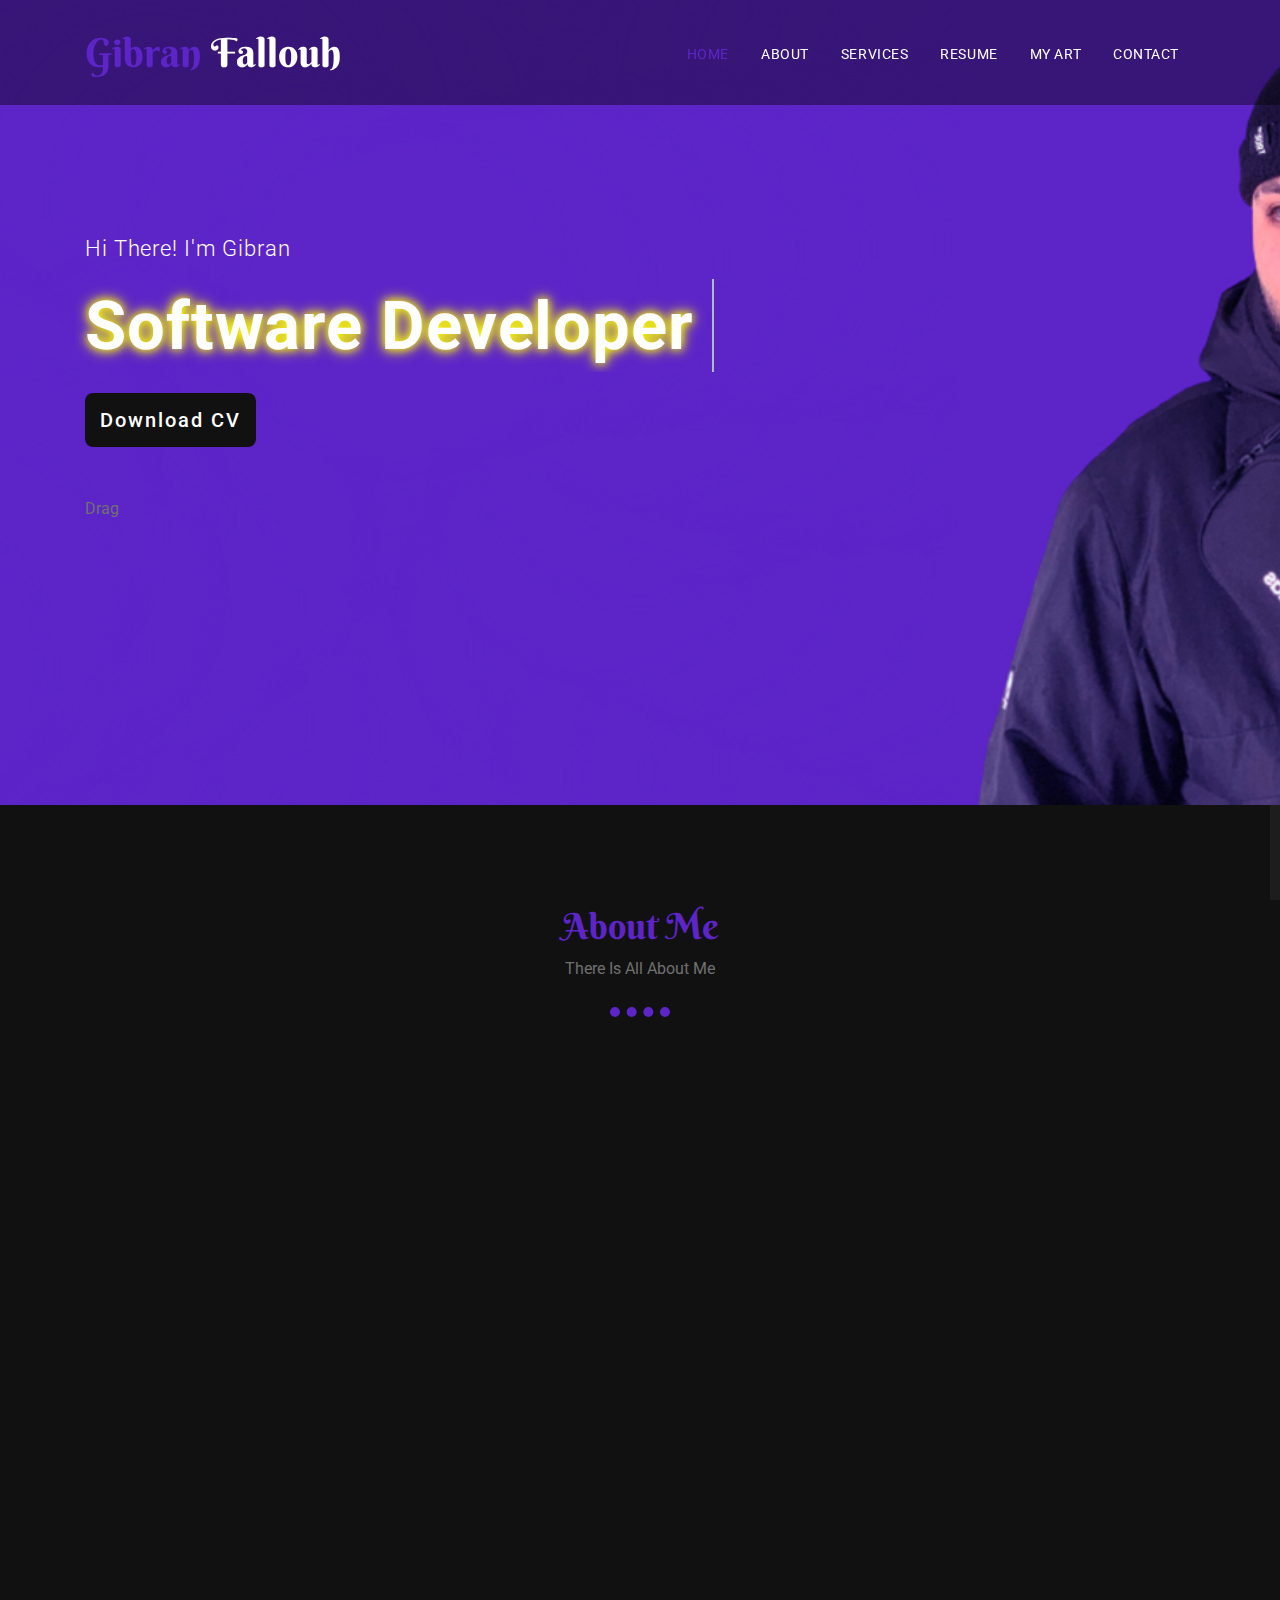
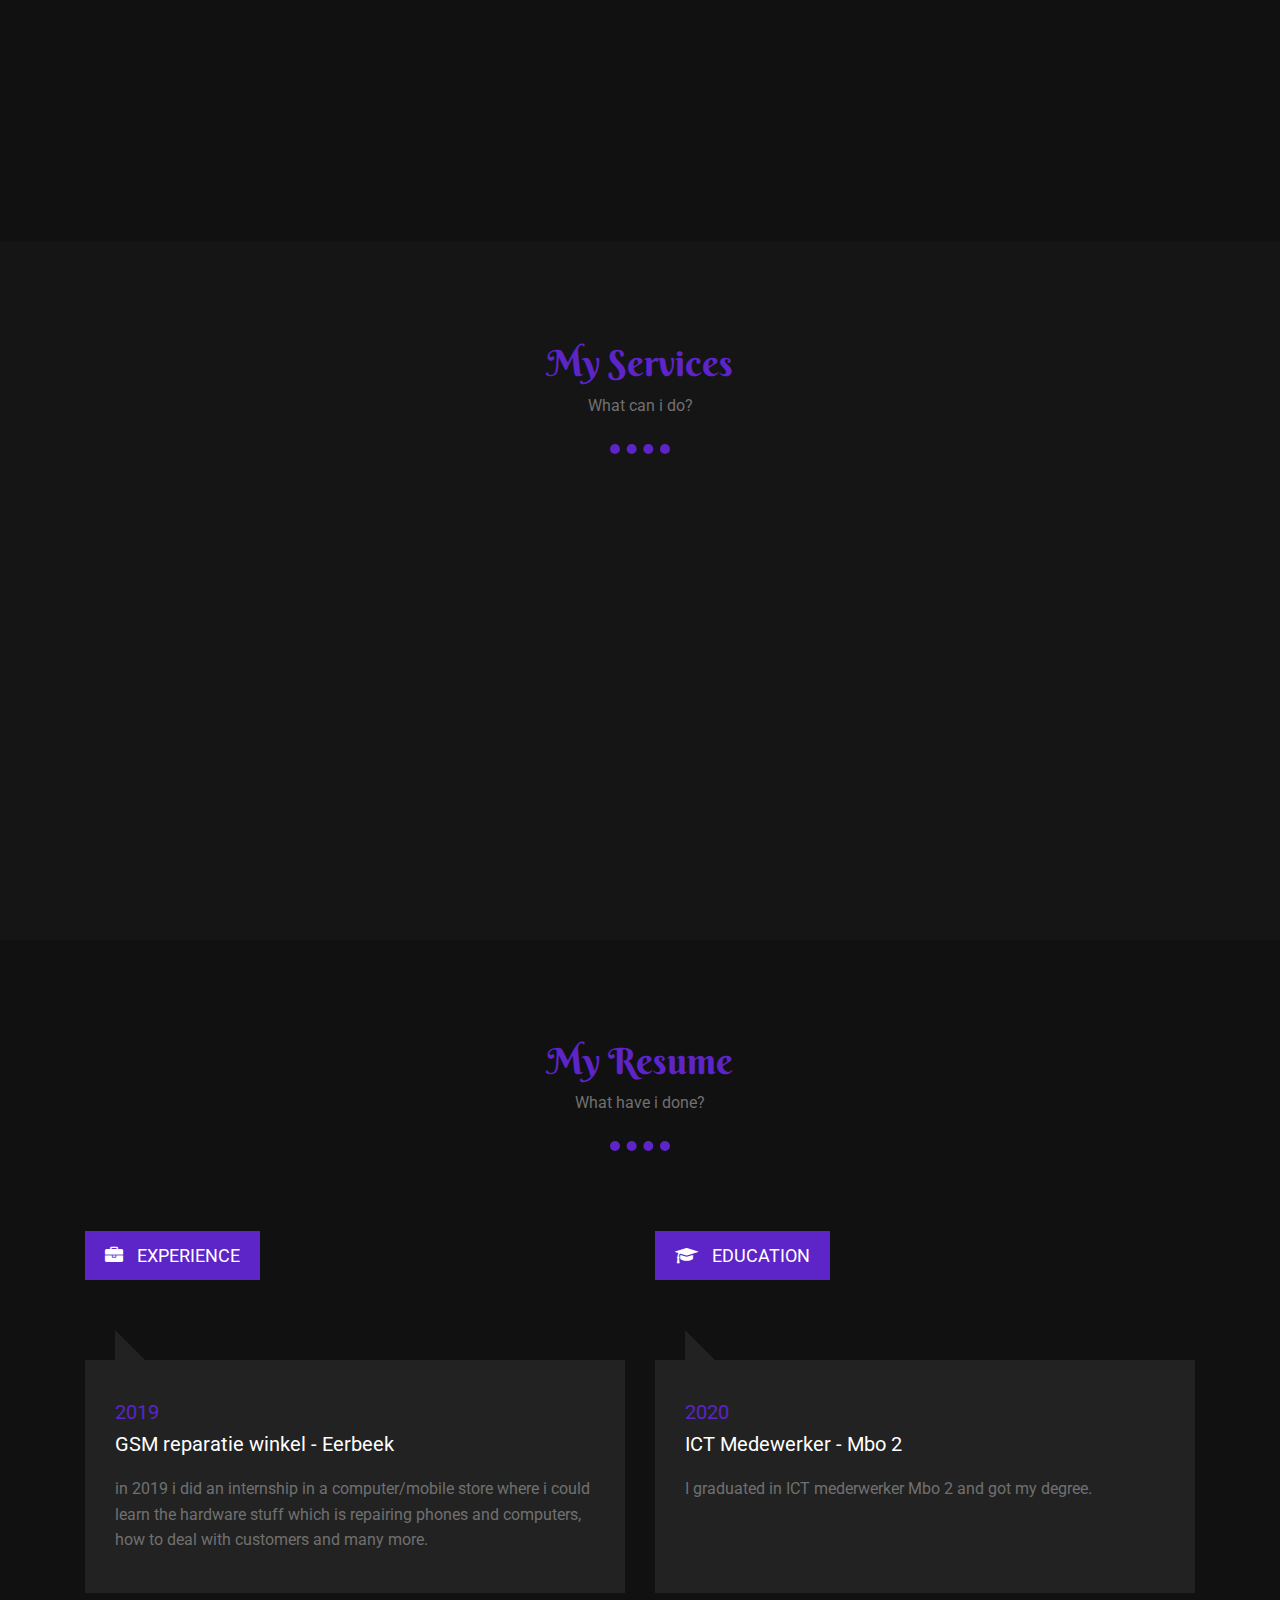
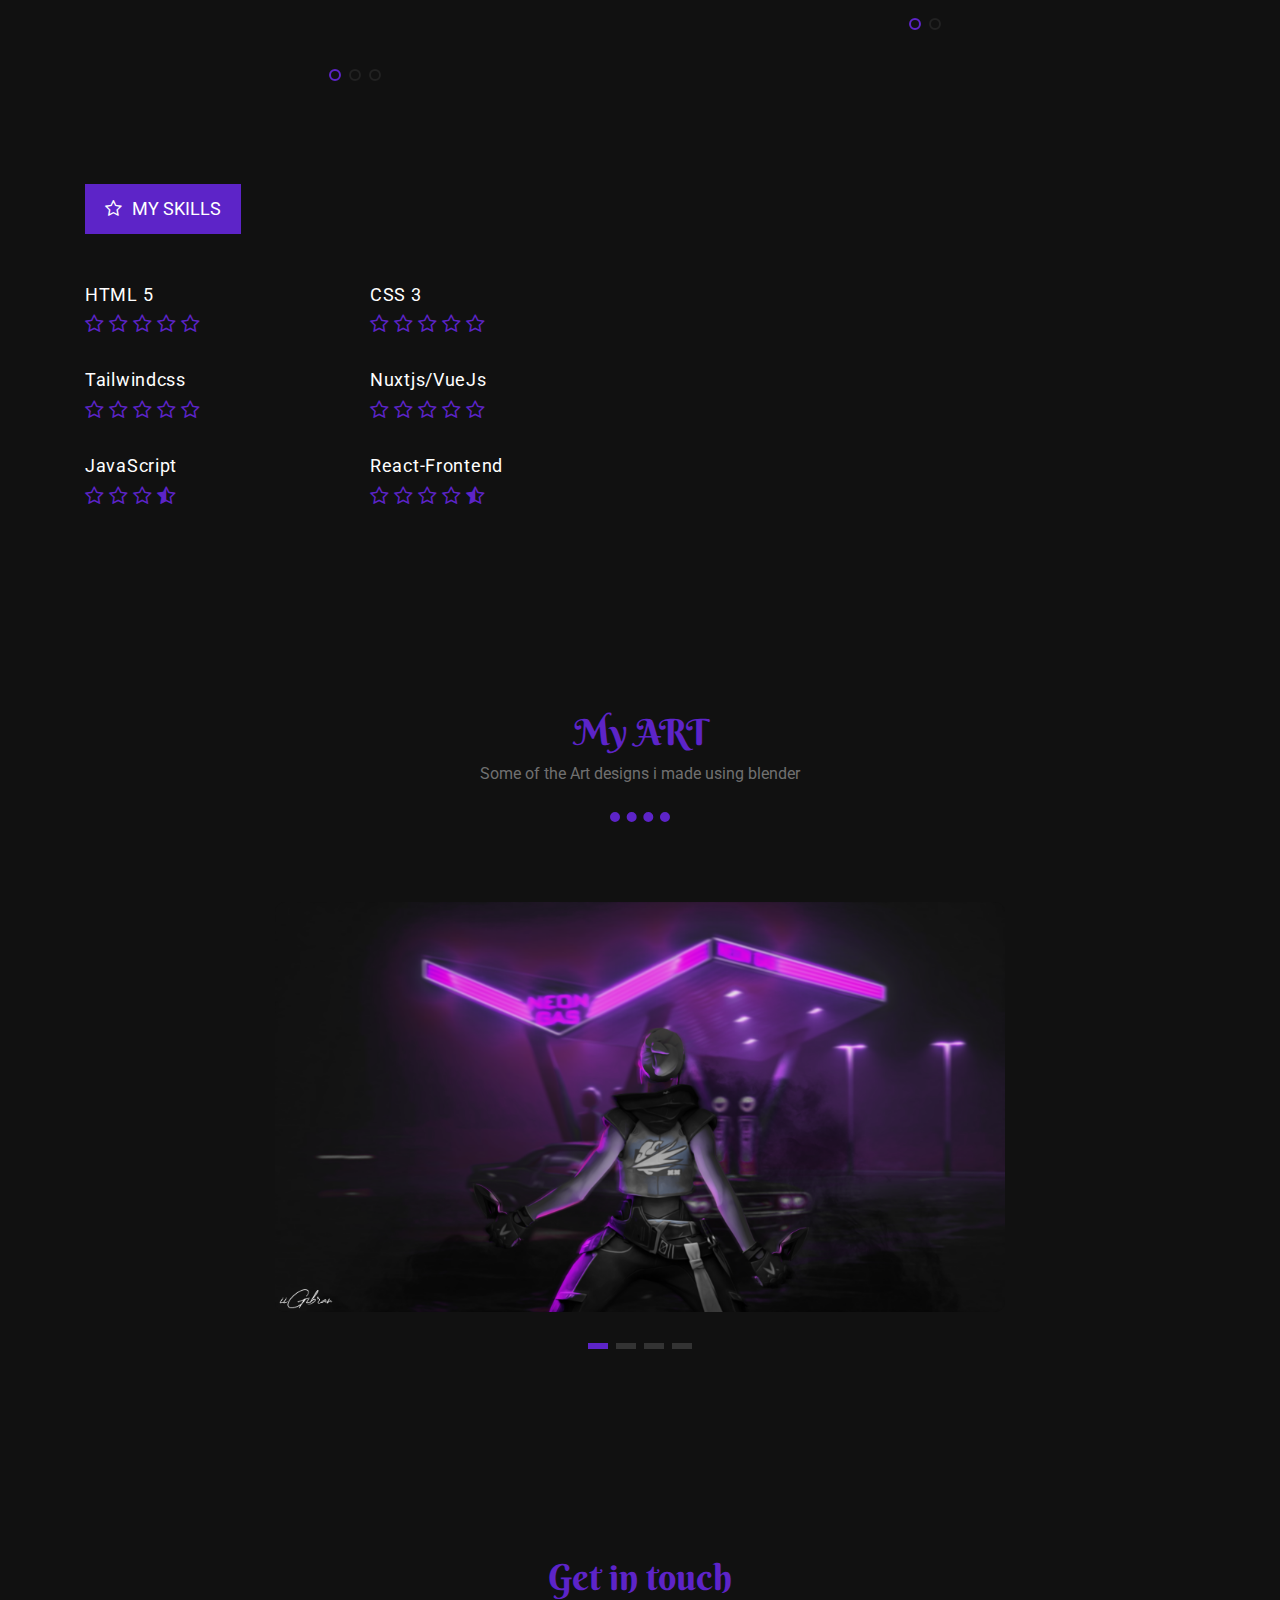
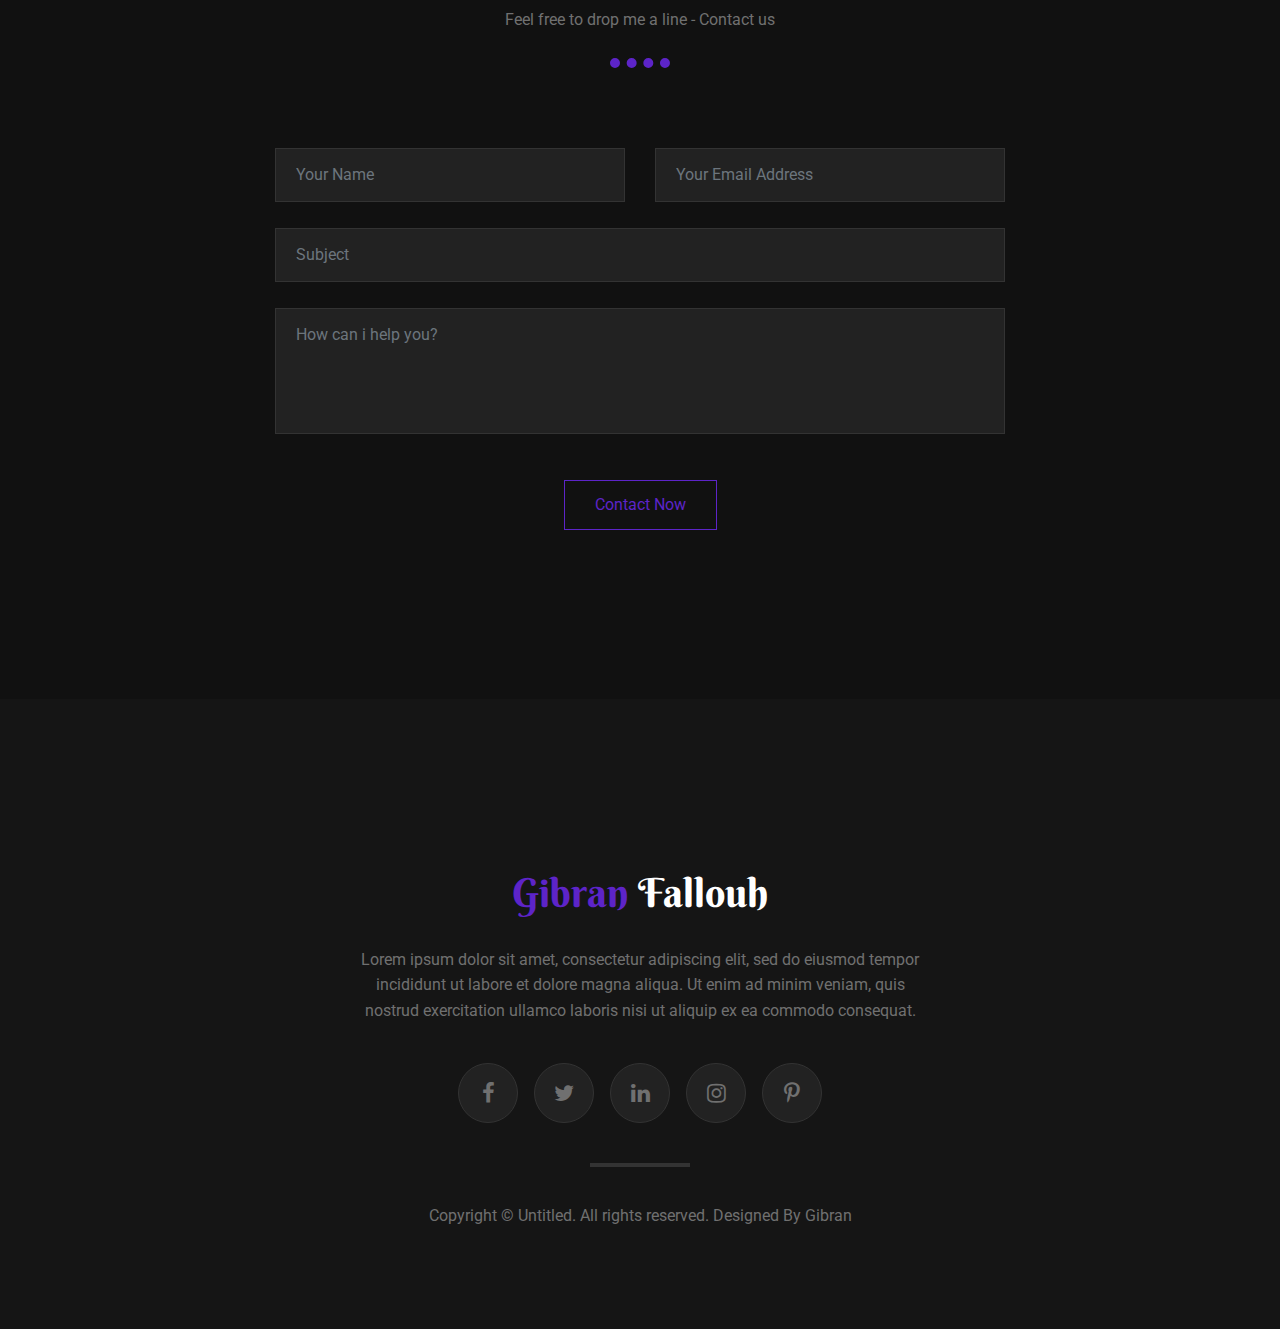
==== commit d2859ea1: "Update index.html" ====
--- a/index.html
+++ b/index.html
@@ -293,6 +293,16 @@
 									</div>
 								</div>
 								<!-- Experience Slide end -->
+
+								<!-- Experience Slide start -->
+								<div class="swiper-slide">
+									<div class="experience-single">
+										<h5>2023</h5>
+										<h4>ContentXperience - Arnhem</h4>
+										<p>in 2023 i did an internship at the company ContentXperience, there i made multiple websites for the company some of them were intern for example <a href="url">DataXperience.nl</a> this site was fully designed and built by my self and there were more. For these sites i learned to build them using NuxtJs, Tailwindcss and strapi "CMS"</p>
+									</div>
+								</div>
+								<!-- Experience Slide end -->
 							</div>
 							
 							<!-- Experience Pagination Start -->
@@ -358,7 +368,6 @@
 											<i class="fa fa-star-o"></i>
 											<i class="fa fa-star-o"></i>
 											<i class="fa fa-star-o"></i>
-											<i class="fa fa-star-o"></i>
 
 										</div>
 									</div>
@@ -375,7 +384,6 @@
 											<i class="fa fa-star-o"></i>
 											<i class="fa fa-star-o"></i>
 											<i class="fa fa-star-o"></i>
-											<i class="fa fa-star-o"></i>
 
 										</div>
 									</div>
@@ -385,12 +393,13 @@
 								<div class="col-md-6">
 									<!-- Skill Single Start -->
 									<div class="skill-single">
-										<h5>PHP</h5>
+										<h5>Tailwindcss</h5>
 										<div class="skill-ratting">
 											<i class="fa fa-star-o"></i>
 											<i class="fa fa-star-o"></i>
 											<i class="fa fa-star-o"></i>
-											<i class="fa fa-star-half-o"></i>
+											<i class="fa fa-star-o"></i>
+											<i class="fa fa-star-o"></i>
 										</div>
 									</div>
 									<!-- Skill Single End -->
@@ -399,12 +408,14 @@
 								<div class="col-md-6">
 									<!-- Skill Single Start -->
 									<div class="skill-single">
-										<h5>WordPress</h5>
+										<h5>Nuxtjs/VueJs</h5>
 										<div class="skill-ratting">
 											<i class="fa fa-star-o"></i>
 											<i class="fa fa-star-o"></i>
 											<i class="fa fa-star-o"></i>
 											<i class="fa fa-star-o"></i>
+											<i class="fa fa-star-o"></i>
+
 
 										</div>
 									</div>
@@ -445,62 +456,6 @@
 					</div>
 				</div>
 				
-				<div class="col-md-6">
-					<div class="counter-stats">
-						<h3 class="sub-title"><i class="fa fa-heart"></i>Fun Facts</h3>
-						<div class="counter-content">
-							<div class="row">
-								<div class="col-md-6">
-									<!-- Counter Single Start -->
-									<div class="counter-single">
-										<div class="icon-box">
-											<i class="flaticon-employee"></i>
-										</div>
-										<h4 class="counter">43</h4>
-										<p>Happy Clients</p>
-									</div>
-									<!-- Counter Single End -->
-								</div>
-								
-								<div class="col-md-6">
-									<!-- Counter Single Start -->
-									<div class="counter-single">
-										<div class="icon-box">
-											<i class="flaticon-trophy"></i>
-										</div>
-										<h4 class="counter">3</h4>
-										<p>Awards Achieved</p>
-									</div>
-									<!-- Counter Single End -->
-								</div>
-								
-								<div class="col-md-6">
-									<!-- Counter Single Start -->
-									<div class="counter-single">
-										<div class="icon-box">
-											<i class="flaticon-award"></i>
-										</div>
-										<h4 class="counter">97</h4>
-										<p>Projects Done</p>
-									</div>
-									<!-- Counter Single End -->
-								</div>
-								
-								<div class="col-md-6">
-									<!-- Counter Single Start -->
-									<div class="counter-single">
-										<div class="icon-box">
-											<i class="flaticon-customer"></i>
-										</div>
-										<h4 class="counter">113</h4>
-										<p>User Rattings</p>
-									</div>
-									<!-- Counter Single End -->
-								</div>
-							</div>
-						</div>
-					</div>
-				</div>
 			</div>
 		</div>
 	</section>
@@ -566,17 +521,6 @@
 		</section>
 		<!-- Testimonial Section ends -->
 
-	
-
-	<!-- Brand Section Starts -->
-	<div class="brand-sponser">
-		<div class="container-eye">
-			<div class="alien"></div>
-		</div>
-	</div>
-	
-
-	<!-- Brand Section Ends -->
 	
 	<!-- Contact us Section Starts -->
 	<section class="contactus" id="contact">
@@ -733,4 +677,4 @@
 		}
 	</script>
 </body>
-</html>+</html>
